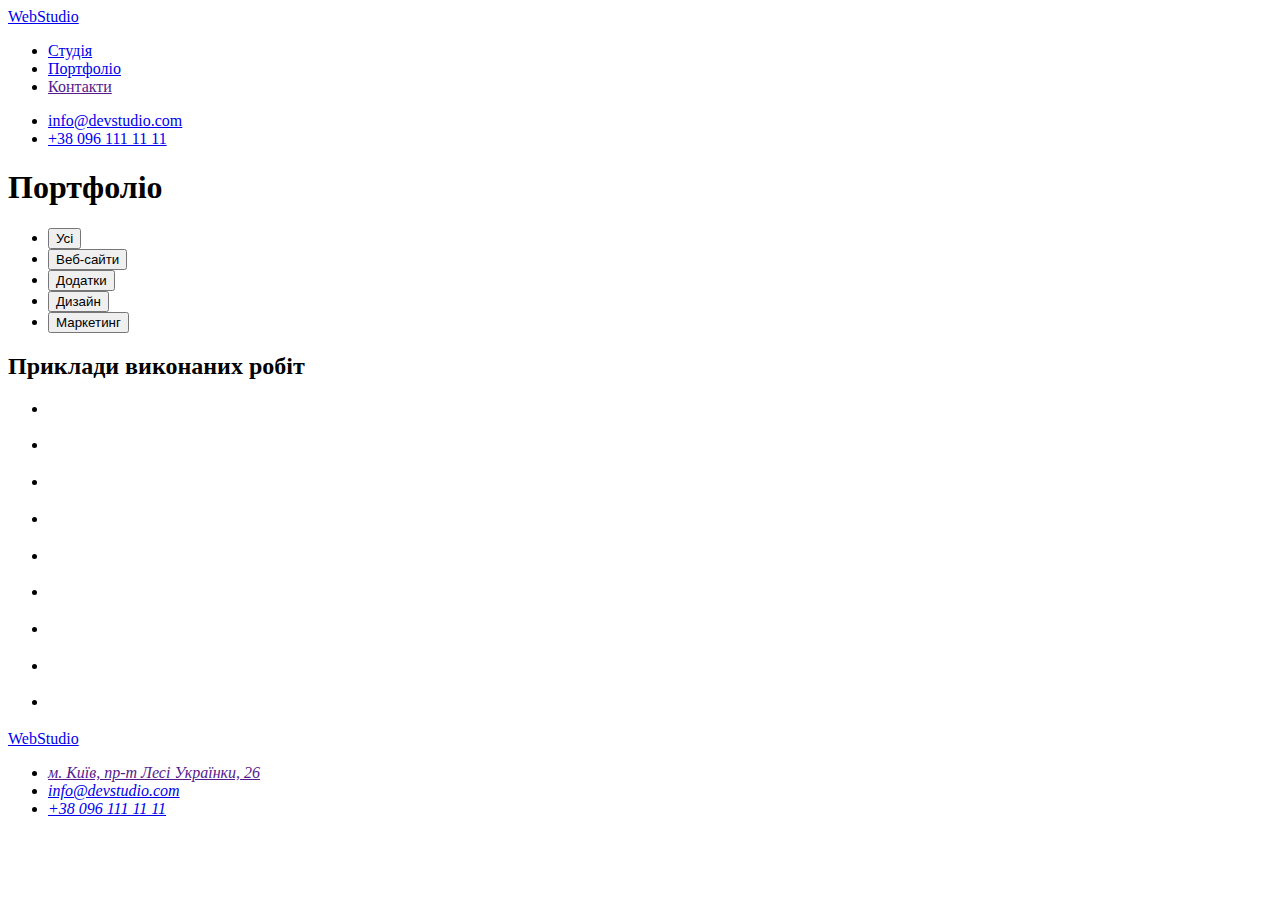
==== potfolio.html @ 74caef87 "Create Portfolio" ====
<!DOCTYPE html>
<html lang="en">
  <head>
    <meta charset="UTF-8" />
    <meta http-equiv="X-UA-Compatible" content="IE=edge" />
    <meta name="viewport" content="width=device-width, initial-scale=1.0" />
    <title>Портфоліо</title>
  </head>
  <body>
    <!--Шапка-->
    <header>
      <nav>
        <a href="/" lang="en">WebStudio </a>
        <ul>
          <li><a href="./index.html">Студія</a></li>
          <li><a href="./potfolio.html">Портфоліо</a></li>
          <li><a href="">Контакти</a></li>
        </ul>
      </nav>
      <ul>
        <li>
          <a href="mailto:info@devstudio.com">info@devstudio.com</a>
        </li>
        <li><a href="tel:+380961111111">+38 096 111 11 11</a></li>
      </ul>
    </header>

    <main>
      <section>
        <!-- Заголовок буде прихований -->
        <h1>Портфоліо</h1>
        <!-- Фільтр -->
        <ul>
          <li><button type="button">Усі</button></li>
          <li><button type="button">Веб-сайти</button></li>
          <li><button type="button">Додатки</button></li>
          <li><button type="button">Дизайн</button></li>
          <li><button type="button">Маркетинг</button></li>
        </ul>
        <!-- Заголовок буде прихований -->
        <h2>Приклади виконаних робіт</h2>

        <ul>
          <li>
            <img src="" alt="" />
            <h3></h3>
            <p></p>
          </li>

          <li>
            <img src="" alt="" />
            <h3></h3>
            <p></p>
          </li>
          <li>
            <img src="" alt="" />
            <h3></h3>
            <p></p>
          </li>
          <li>
            <img src="" alt="" />
            <h3></h3>
            <p></p>
          </li>
          <li>
            <img src="" alt="" />
            <h3></h3>
            <p></p>
          </li>
          <li>
            <img src="" alt="" />
            <h3></h3>
            <p></p>
          </li>
          <li>
            <img src="" alt="" />
            <h3></h3>
            <p></p>
          </li>
          <li>
            <img src="" alt="" />
            <h3></h3>
            <p></p>
          </li>
          <li>
            <img src="" alt="" />
            <h3></h3>
            <p></p>
          </li>
        </ul>
      </section>
    </main>

    <!--Підвал-->
    <footer>
      <a href="/" lang="en">WebStudio </a>
      <address>
        <ul>
          <li><a href="">м. Київ, пр-т Лесі Українки, 26</a></li>
          <li><a href="mailto:info@devstudio.com">info@devstudio.com</a></li>
          <li><a href="tel:+380961111111">+38 096 111 11 11</a></li>
        </ul>
      </address>
    </footer>
  </body>
</html>
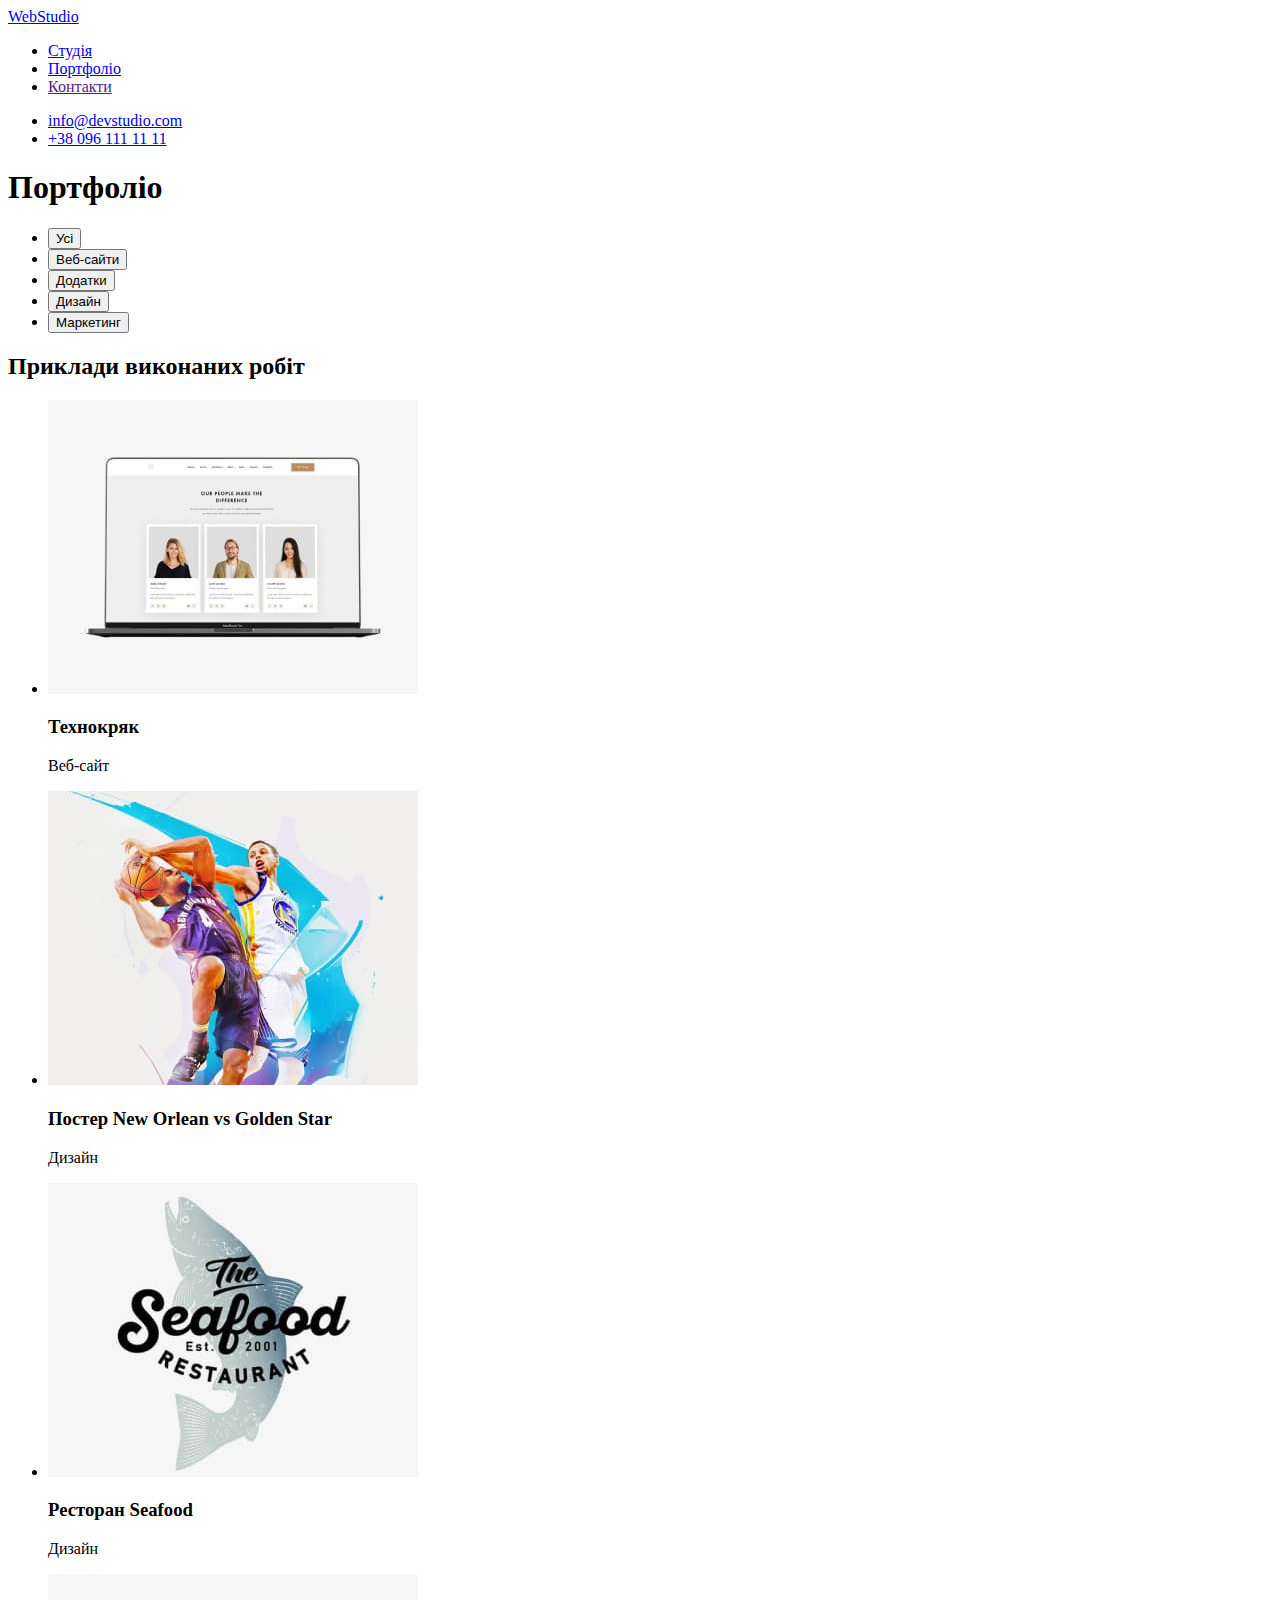
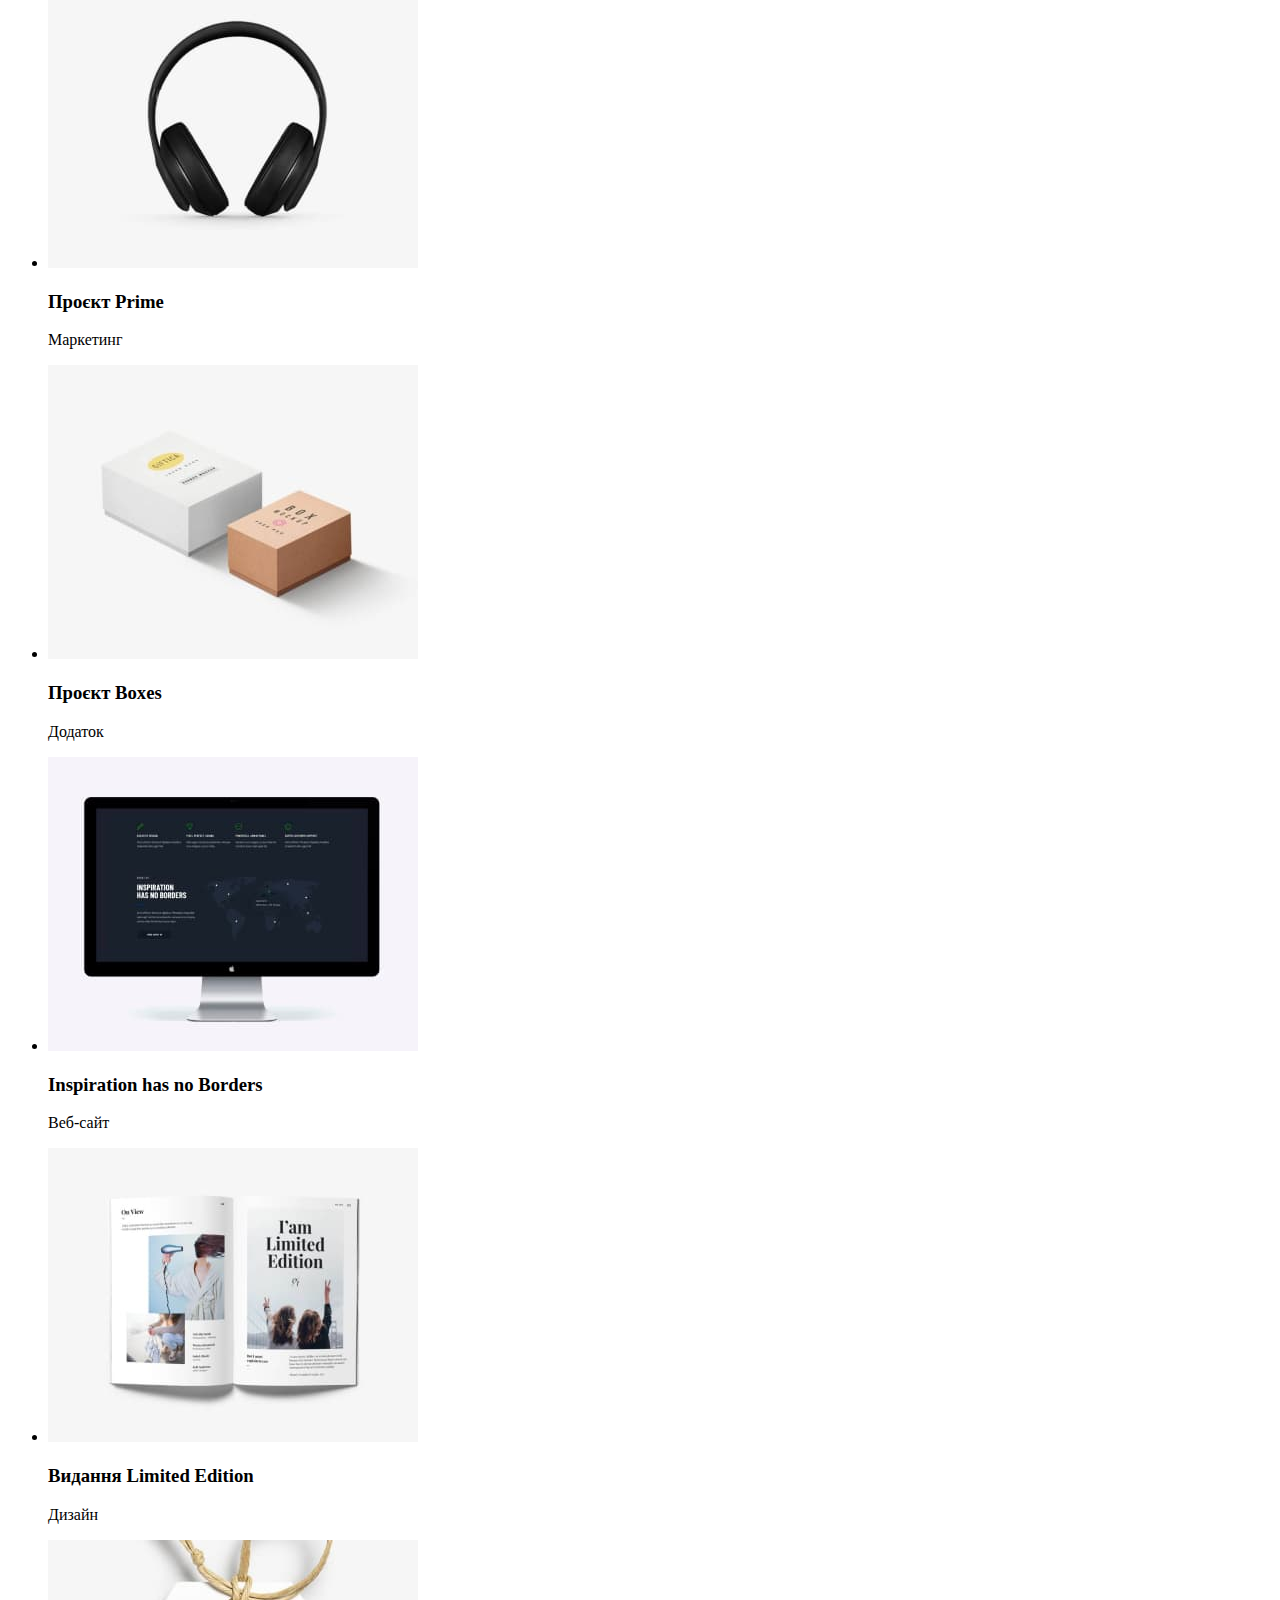
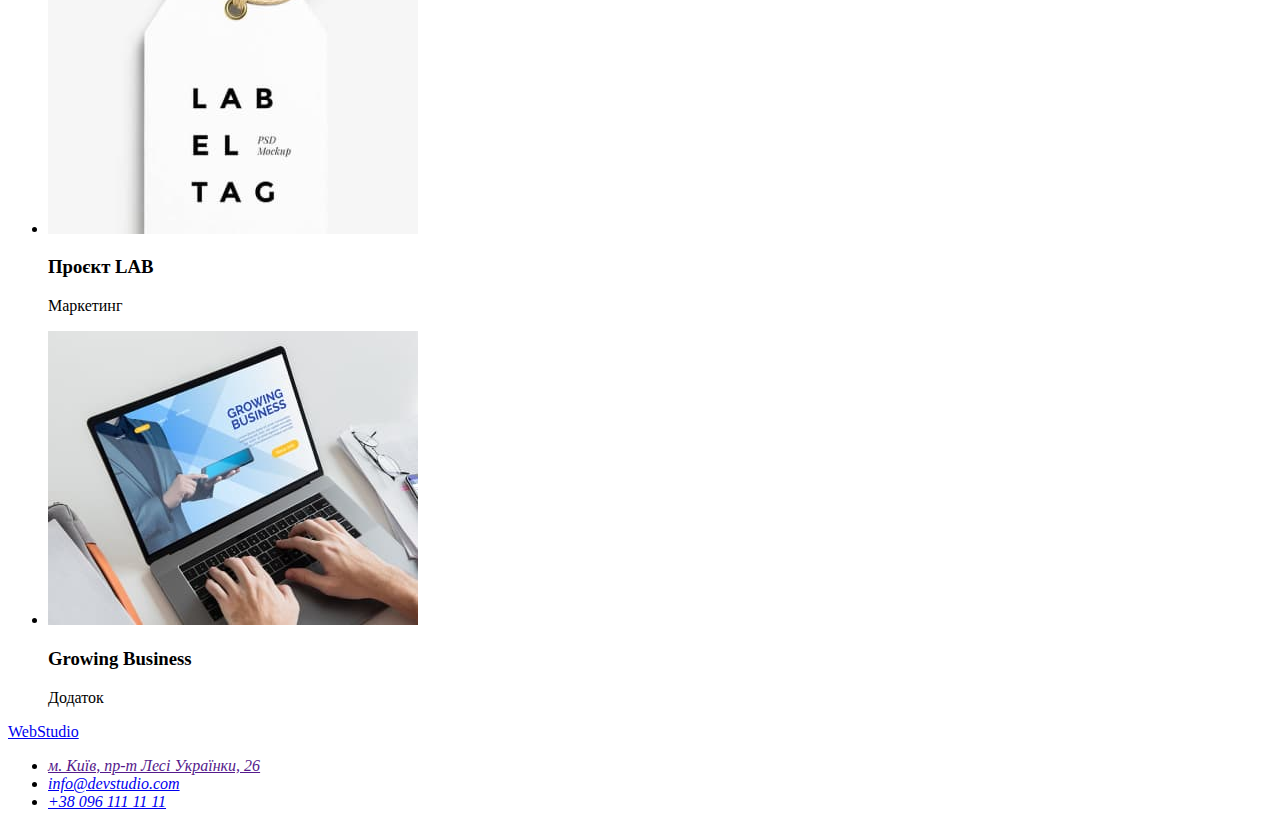
==== commit 99f350b3: "Portfolio with images" ====
--- a/potfolio.html
+++ b/potfolio.html
@@ -42,50 +42,50 @@
 
         <ul>
           <li>
-            <img src="" alt="" />
-            <h3></h3>
-            <p></p>
+            <img src="./images/technocrack.jpg" alt="Технокряк" />
+            <h3>Технокряк</h3>
+            <p>Веб-сайт</p>
           </li>
 
           <li>
-            <img src="" alt="" />
-            <h3></h3>
-            <p></p>
+            <img src="./images/new-orlean-golden-star.jpg" alt="Постер New Orlean vs Golden Star" />
+            <h3>Постер New Orlean vs Golden Star</h3>
+            <p>Дизайн</p>
           </li>
           <li>
-            <img src="" alt="" />
-            <h3></h3>
-            <p></p>
+            <img src="./images/seafood.jpg" alt="Ресторан Seafood" />
+            <h3>Ресторан Seafood</h3>
+            <p>Дизайн</p>
           </li>
           <li>
-            <img src="" alt="" />
-            <h3></h3>
-            <p></p>
+            <img src="./images/prime.jpg" alt="Проєкт Prime" />
+            <h3>Проєкт Prime</h3>
+            <p>Маркетинг</p>
           </li>
           <li>
-            <img src="" alt="" />
-            <h3></h3>
-            <p></p>
+            <img src="./images/boxes.jpg" alt="Проєкт Boxes" />
+            <h3>Проєкт Boxes</h3>
+            <p>Додаток</p>
           </li>
           <li>
-            <img src="" alt="" />
-            <h3></h3>
-            <p></p>
+            <img src="./images/inspiration-has-no-border.jpg" alt="Inspiration has no Borders" />
+            <h3>Inspiration has no Borders</h3>
+            <p>Веб-сайт</p>
           </li>
           <li>
-            <img src="" alt="" />
-            <h3></h3>
-            <p></p>
+            <img src="./images/limited-edition.jpg" alt="Видання Limited Edition" />
+            <h3>Видання Limited Edition</h3>
+            <p>Дизайн</p>
           </li>
           <li>
-            <img src="" alt="" />
-            <h3></h3>
-            <p></p>
+            <img src="./images/lab.jpg" alt="Проєкт LAB" />
+            <h3>Проєкт LAB</h3>
+            <p>Маркетинг</p>
           </li>
           <li>
-            <img src="" alt="" />
-            <h3></h3>
-            <p></p>
+            <img src="./images/growing-buisness.jpg" alt="Growing Business" />
+            <h3>Growing Business</h3>
+            <p>Додаток</p>
           </li>
         </ul>
       </section>
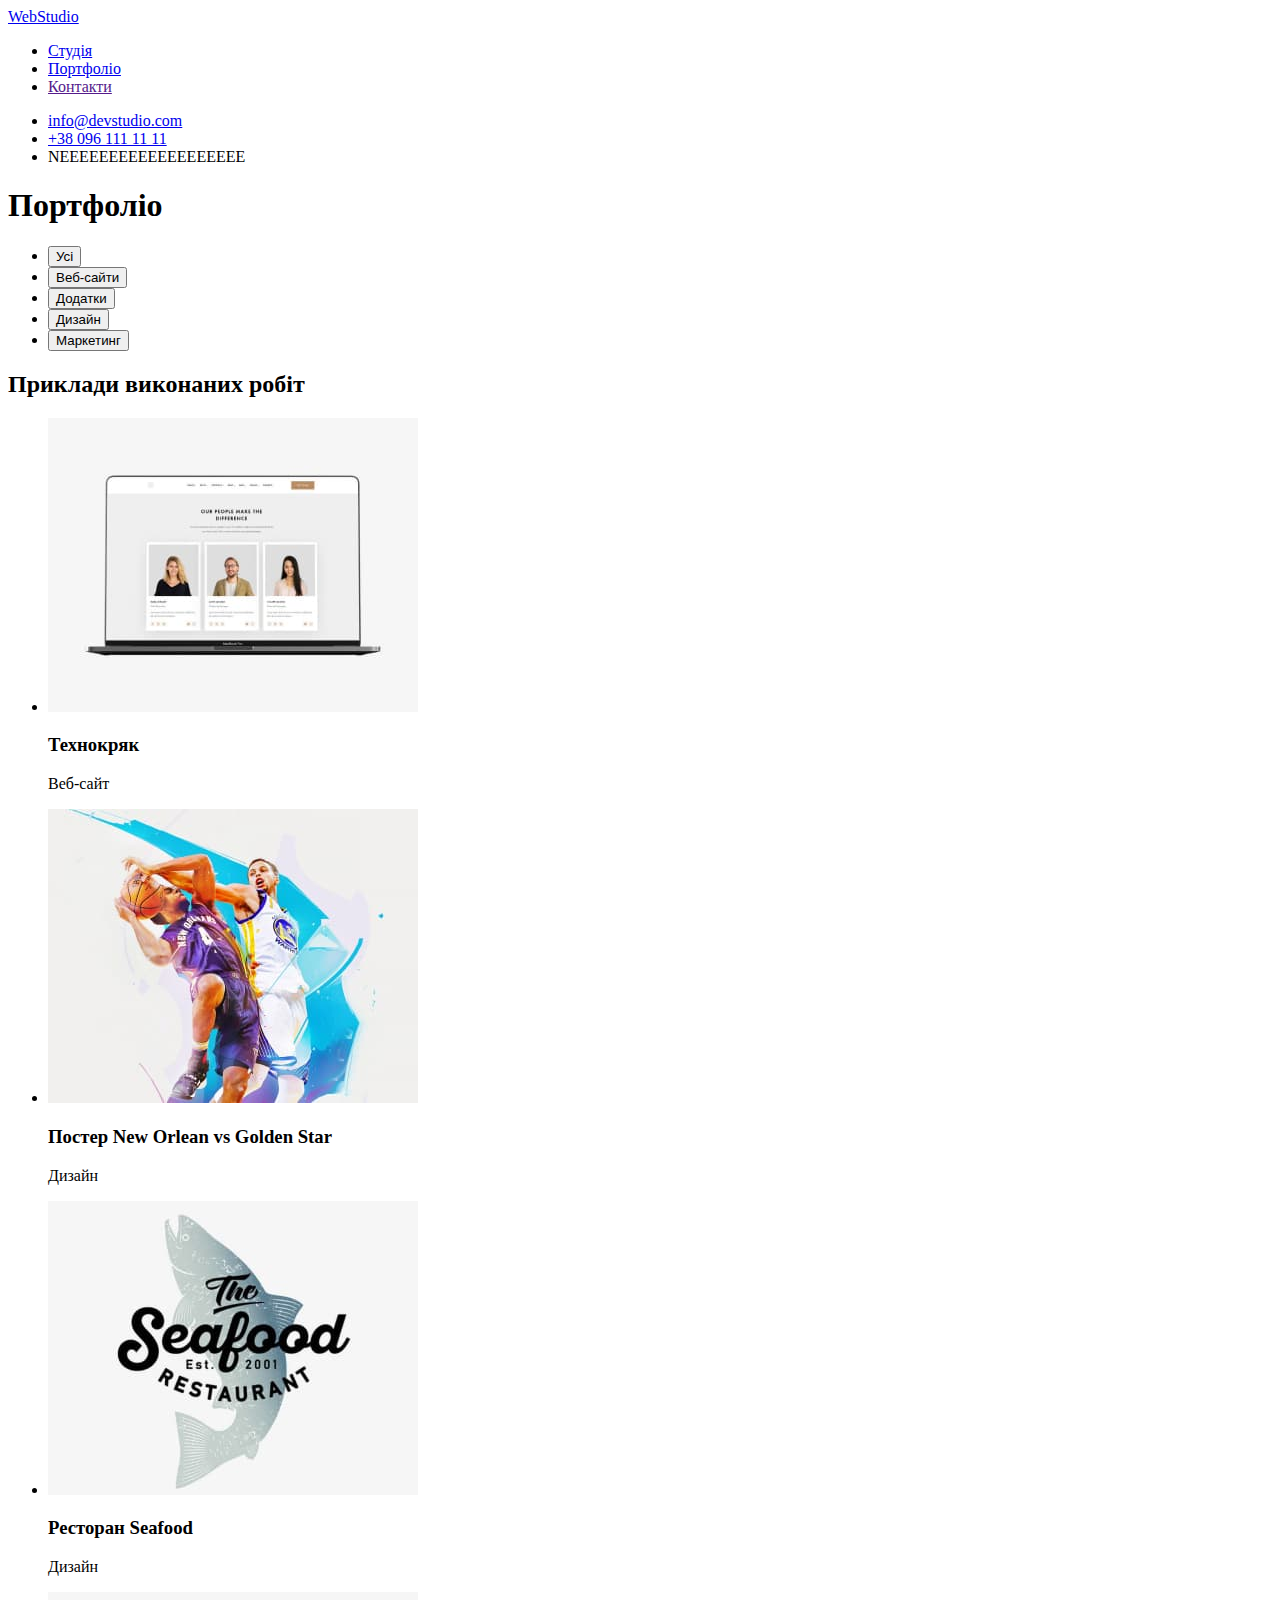
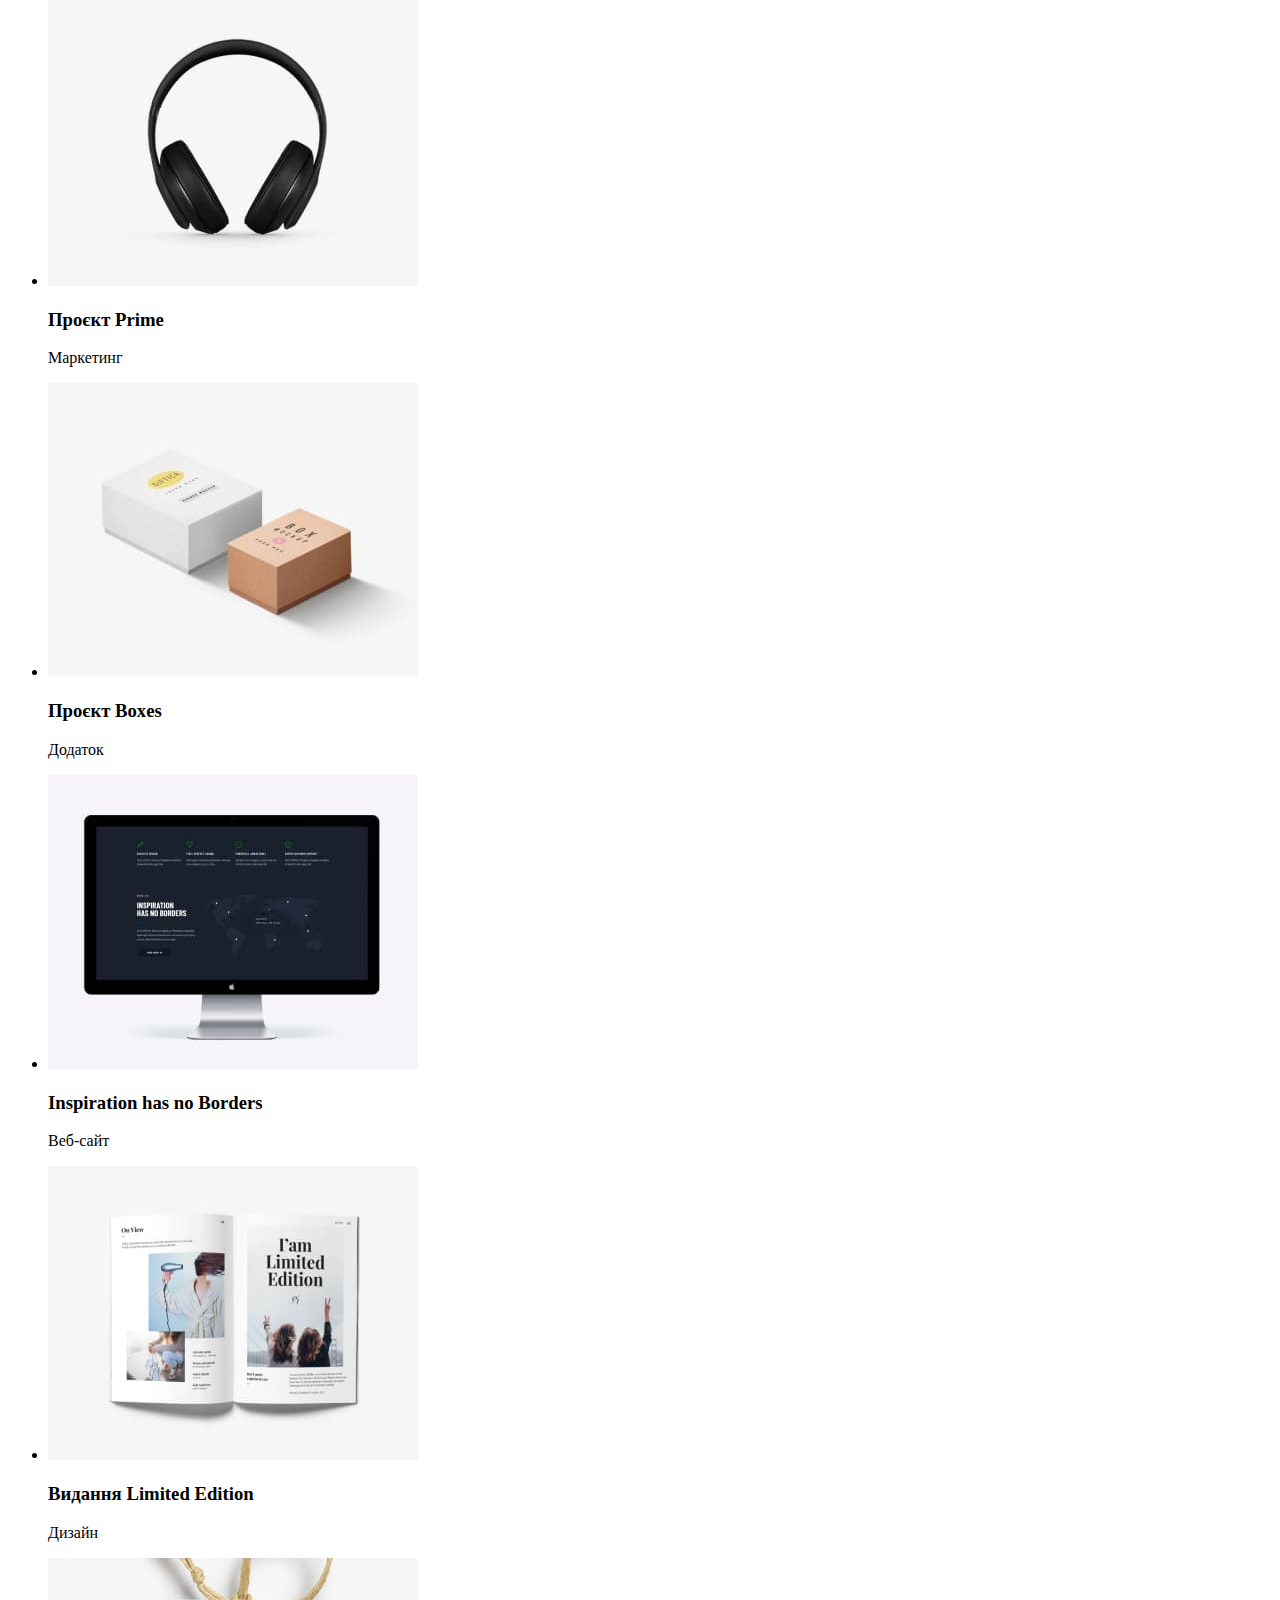
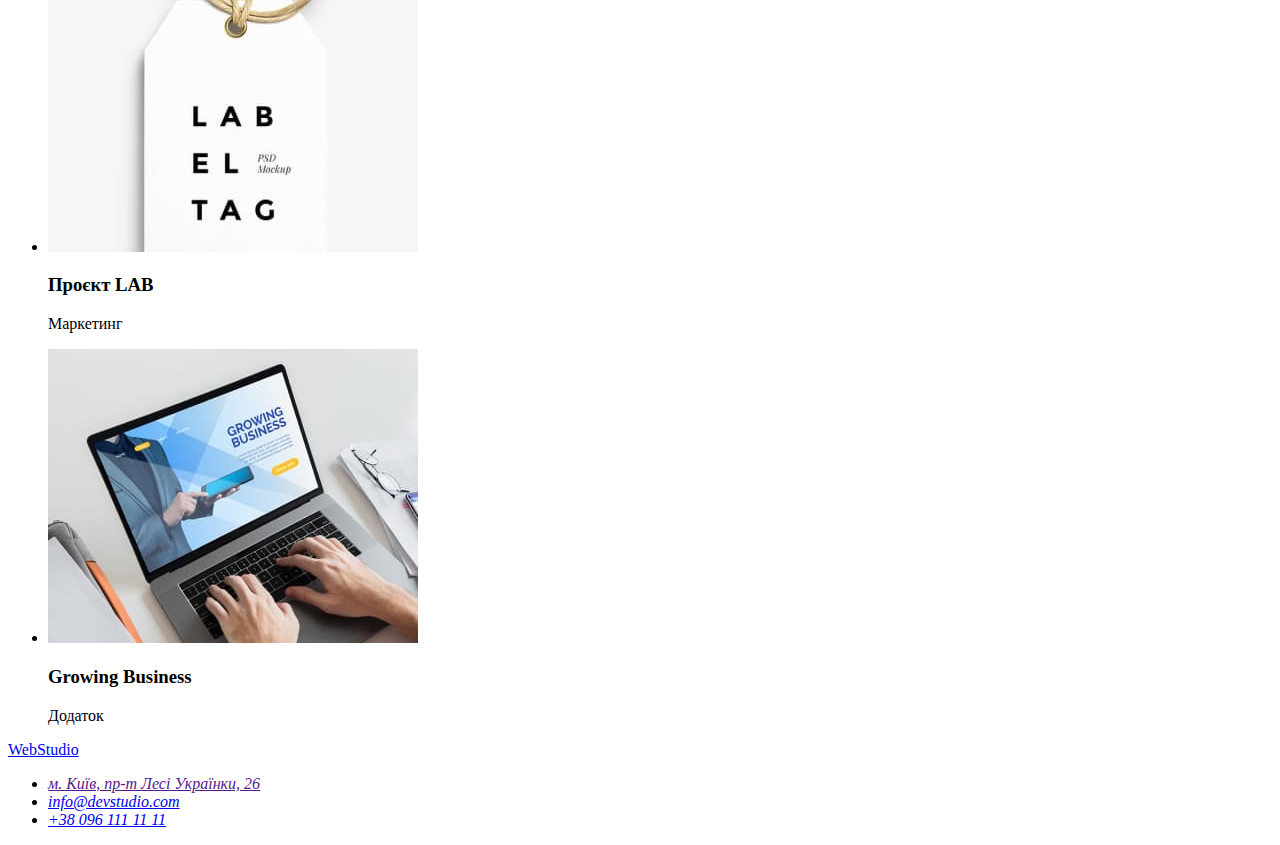
==== commit 6078600d: "test" ====
--- a/potfolio.html
+++ b/potfolio.html
@@ -22,6 +22,7 @@
           <a href="mailto:info@devstudio.com">info@devstudio.com</a>
         </li>
         <li><a href="tel:+380961111111">+38 096 111 11 11</a></li>
+        <li>NEEEEEEEEEEEEEEEEEEE</li>
       </ul>
     </header>
 
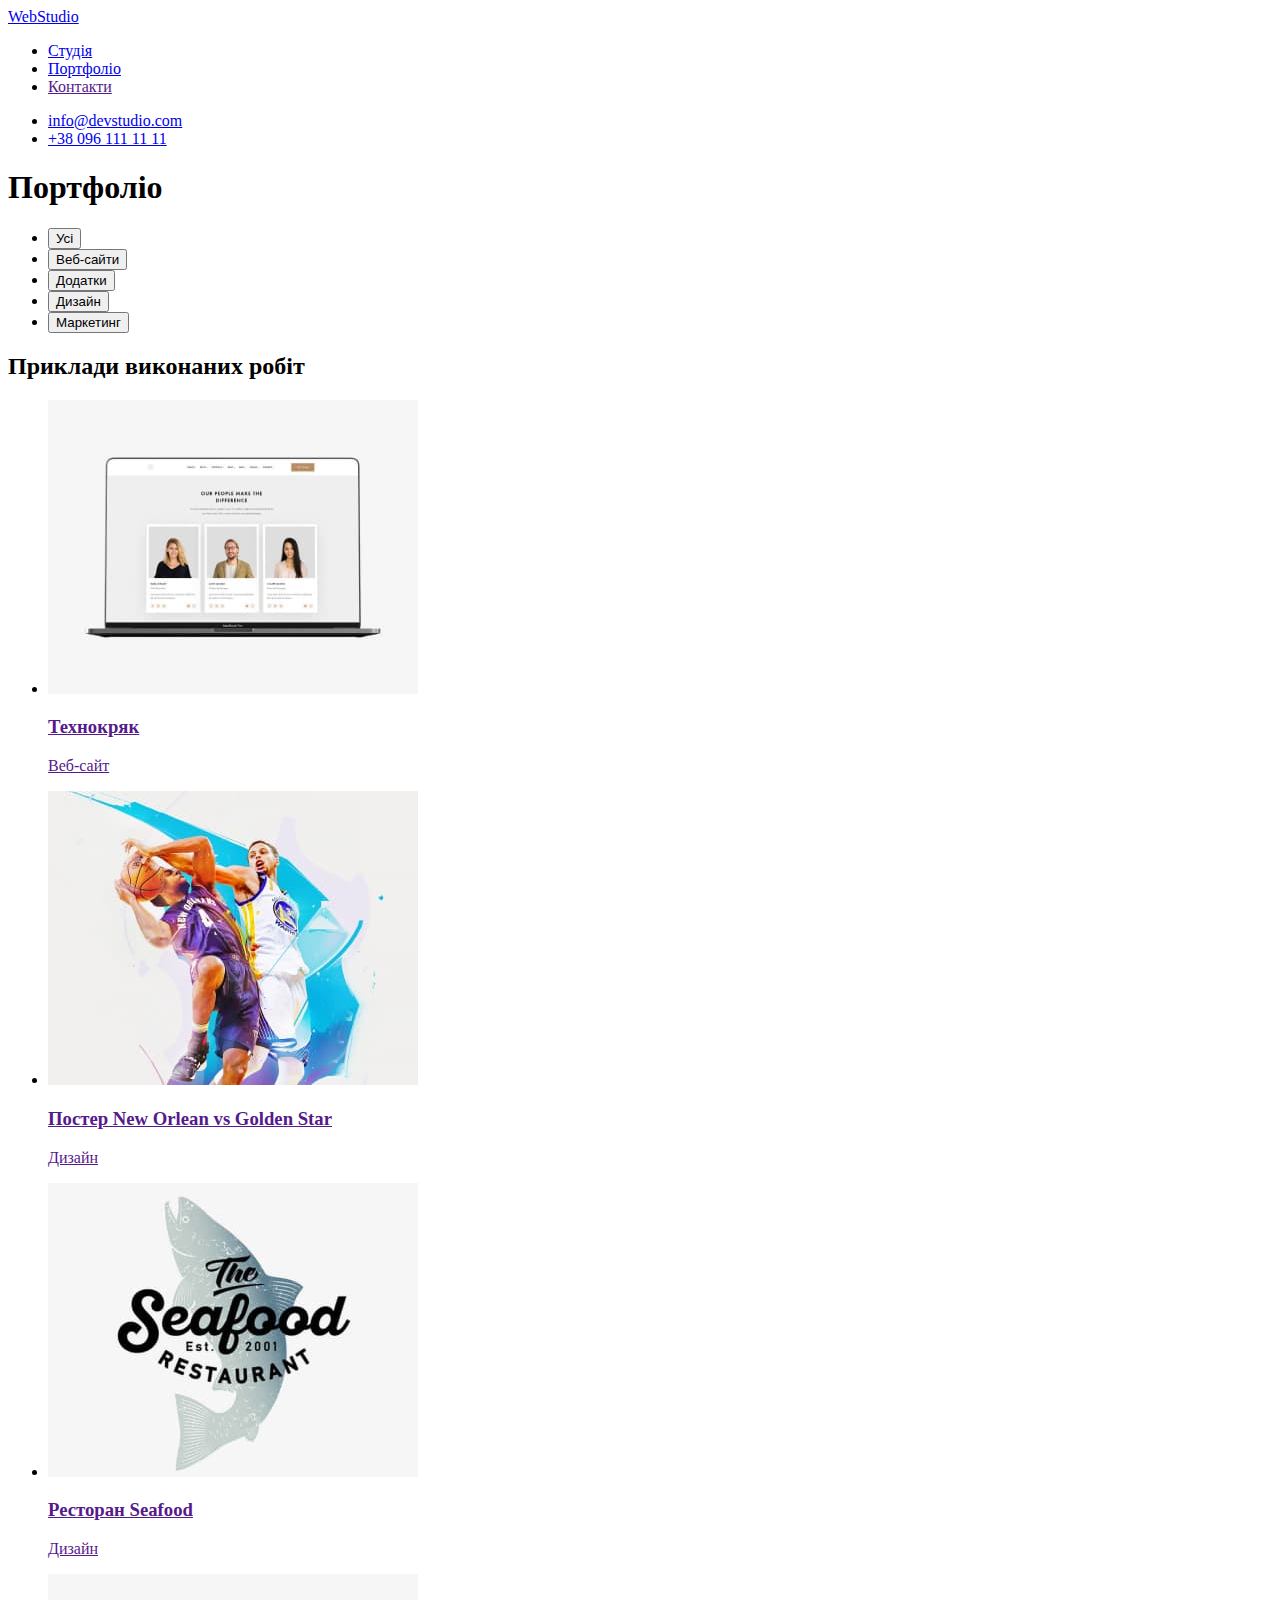
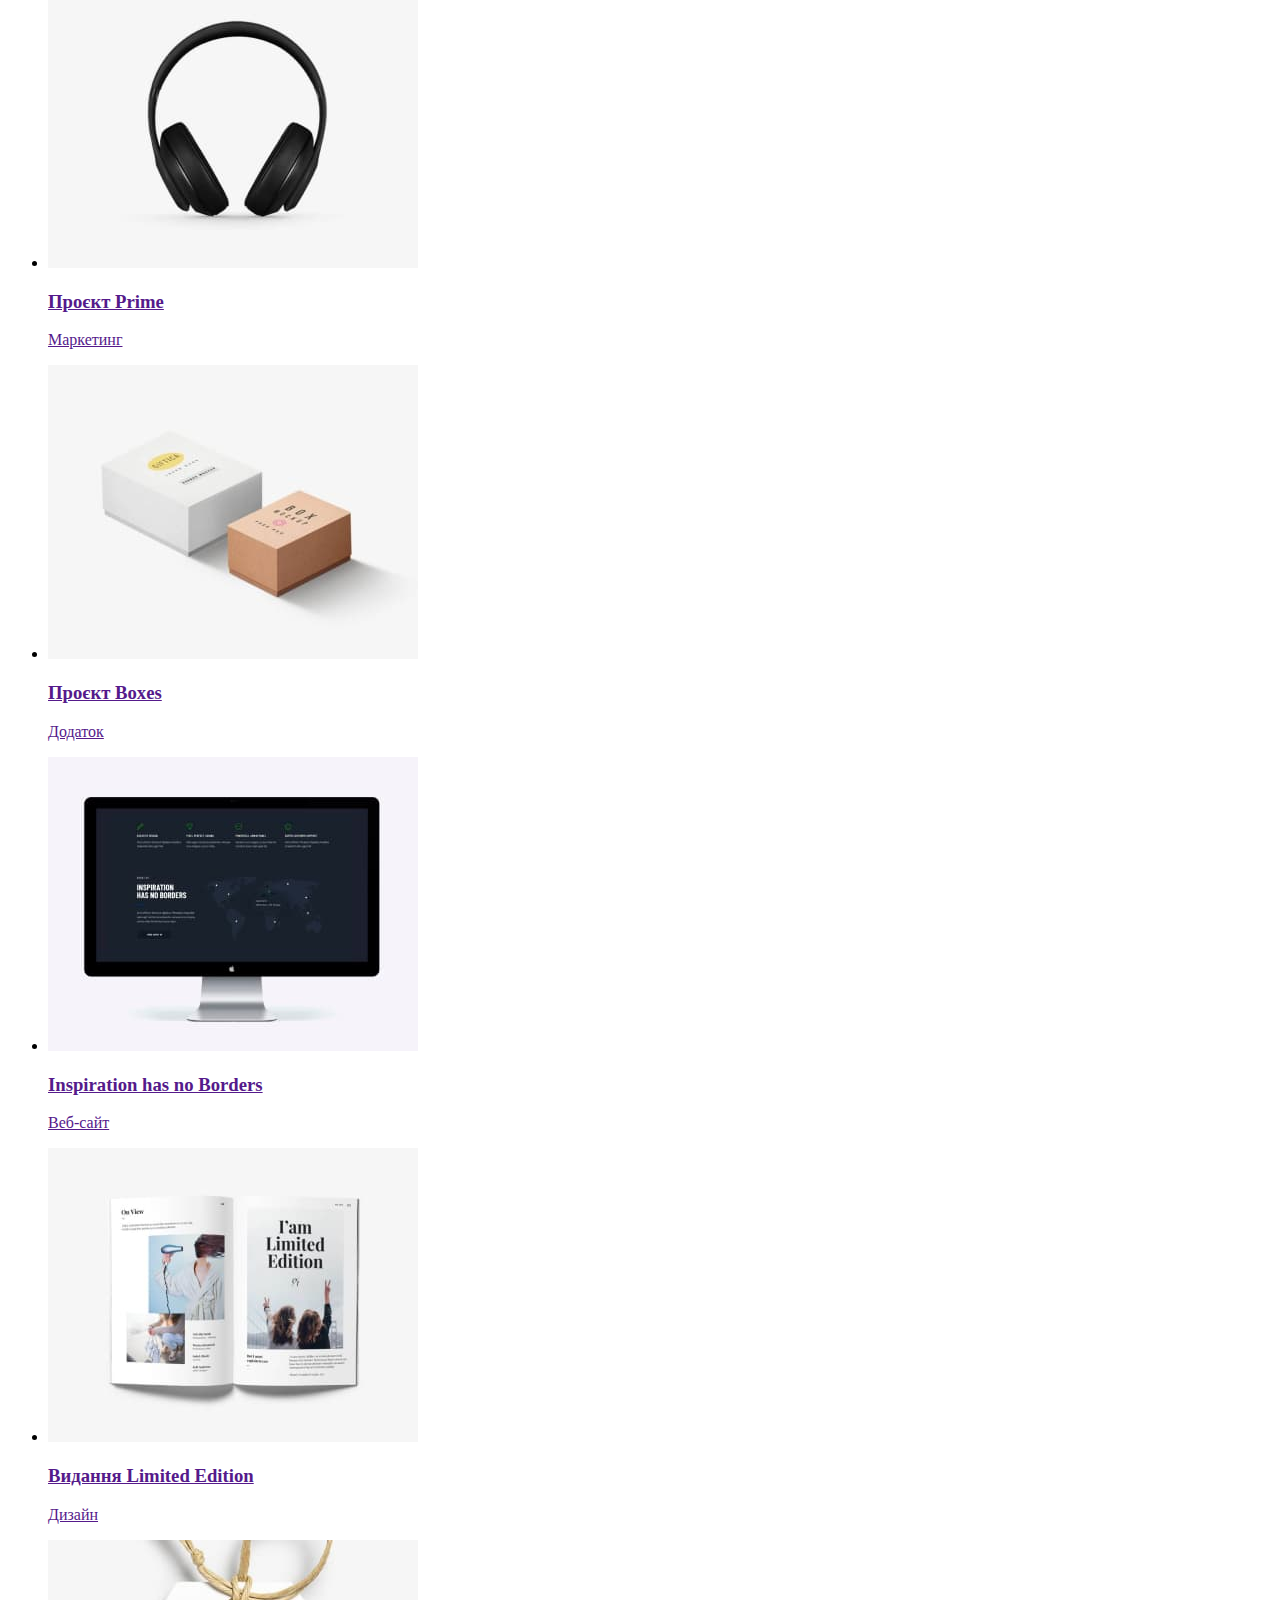
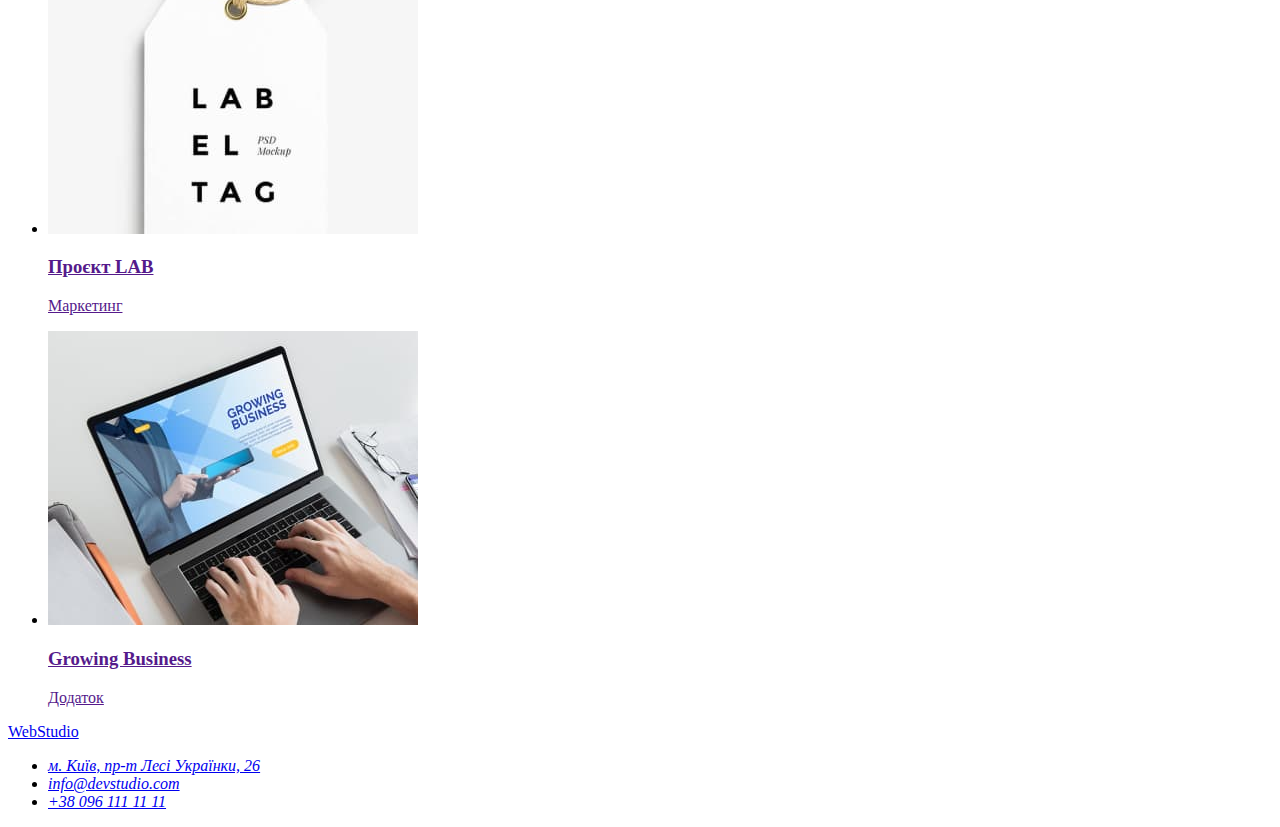
==== commit c47eae73: "End of html" ====
--- a/potfolio.html
+++ b/potfolio.html
@@ -4,6 +4,7 @@
     <meta charset="UTF-8" />
     <meta http-equiv="X-UA-Compatible" content="IE=edge" />
     <meta name="viewport" content="width=device-width, initial-scale=1.0" />
+    <link rel="stylesheet" href="./css/styles.css" />
     <title>Портфоліо</title>
   </head>
   <body>
@@ -22,7 +23,6 @@
           <a href="mailto:info@devstudio.com">info@devstudio.com</a>
         </li>
         <li><a href="tel:+380961111111">+38 096 111 11 11</a></li>
-        <li>NEEEEEEEEEEEEEEEEEEE</li>
       </ul>
     </header>
 
@@ -43,50 +43,72 @@
 
         <ul>
           <li>
-            <img src="./images/technocrack.jpg" alt="Технокряк" />
-            <h3>Технокряк</h3>
-            <p>Веб-сайт</p>
+            <!-- Перехід на зовнішню сторінку, тому посилання за target -->
+            <a href="" target="_blank" rel="noopener noreferrer">
+              <img src="./images/technocrack.jpg" alt="Технокряк" />
+              <h3>Технокряк</h3>
+              <p>Веб-сайт</p></a
+            >
           </li>
 
           <li>
-            <img src="./images/new-orlean-golden-star.jpg" alt="Постер New Orlean vs Golden Star" />
-            <h3>Постер New Orlean vs Golden Star</h3>
-            <p>Дизайн</p>
+            <a href="" target="_blank" rel="noopener noreferrer">
+              <img
+                src="./images/new-orlean-golden-star.jpg"
+                alt="Постер New Orlean vs Golden Star"
+              />
+              <h3>Постер New Orlean vs Golden Star</h3>
+              <p>Дизайн</p>
+            </a>
           </li>
           <li>
-            <img src="./images/seafood.jpg" alt="Ресторан Seafood" />
-            <h3>Ресторан Seafood</h3>
-            <p>Дизайн</p>
+            <a href="" target="_blank" rel="noopener noreferrer">
+              <img src="./images/seafood.jpg" alt="Ресторан Seafood" />
+              <h3>Ресторан Seafood</h3>
+              <p>Дизайн</p>
+            </a>
           </li>
           <li>
-            <img src="./images/prime.jpg" alt="Проєкт Prime" />
-            <h3>Проєкт Prime</h3>
-            <p>Маркетинг</p>
+            <a href="" target="_blank" rel="noopener noreferrer">
+              <img src="./images/prime.jpg" alt="Проєкт Prime" />
+              <h3>Проєкт Prime</h3>
+              <p>Маркетинг</p>
+            </a>
           </li>
           <li>
-            <img src="./images/boxes.jpg" alt="Проєкт Boxes" />
-            <h3>Проєкт Boxes</h3>
-            <p>Додаток</p>
+            <a href="" target="_blank" rel="noopener noreferrer">
+              <img src="./images/boxes.jpg" alt="Проєкт Boxes" />
+              <h3>Проєкт Boxes</h3>
+              <p>Додаток</p></a
+            >
           </li>
           <li>
-            <img src="./images/inspiration-has-no-border.jpg" alt="Inspiration has no Borders" />
-            <h3>Inspiration has no Borders</h3>
-            <p>Веб-сайт</p>
+            <a href="" target="_blank" rel="noopener noreferrer">
+              <img src="./images/inspiration-has-no-border.jpg" alt="Inspiration has no Borders" />
+              <h3>Inspiration has no Borders</h3>
+              <p>Веб-сайт</p></a
+            >
           </li>
           <li>
-            <img src="./images/limited-edition.jpg" alt="Видання Limited Edition" />
-            <h3>Видання Limited Edition</h3>
-            <p>Дизайн</p>
+            <a href="" target="_blank" rel="noopener noreferrer">
+              <img src="./images/limited-edition.jpg" alt="Видання Limited Edition" />
+              <h3>Видання Limited Edition</h3>
+              <p>Дизайн</p></a
+            >
           </li>
           <li>
-            <img src="./images/lab.jpg" alt="Проєкт LAB" />
-            <h3>Проєкт LAB</h3>
-            <p>Маркетинг</p>
+            <a href="" target="_blank" rel="noopener noreferrer">
+              <img src="./images/lab.jpg" alt="Проєкт LAB" />
+              <h3>Проєкт LAB</h3>
+              <p>Маркетинг</p>
+            </a>
           </li>
           <li>
-            <img src="./images/growing-buisness.jpg" alt="Growing Business" />
-            <h3>Growing Business</h3>
-            <p>Додаток</p>
+            <a href="" target="_blank" rel="noopener noreferrer">
+              <img src="./images/growing-buisness.jpg" alt="Growing Business" />
+              <h3>Growing Business</h3>
+              <p>Додаток</p></a
+            >
           </li>
         </ul>
       </section>
@@ -97,7 +119,9 @@
       <a href="/" lang="en">WebStudio </a>
       <address>
         <ul>
-          <li><a href="">м. Київ, пр-т Лесі Українки, 26</a></li>
+          <li>
+            <a href="https://goo.gl/maps/uNxrcM7Ruqw2PwGc9">м. Київ, пр-т Лесі Українки, 26</a>
+          </li>
           <li><a href="mailto:info@devstudio.com">info@devstudio.com</a></li>
           <li><a href="tel:+380961111111">+38 096 111 11 11</a></li>
         </ul>
--- a/css/styles.css
+++ b/css/styles.css
@@ -0,0 +1,3 @@
+body {
+  font-family: Roboto;
+}
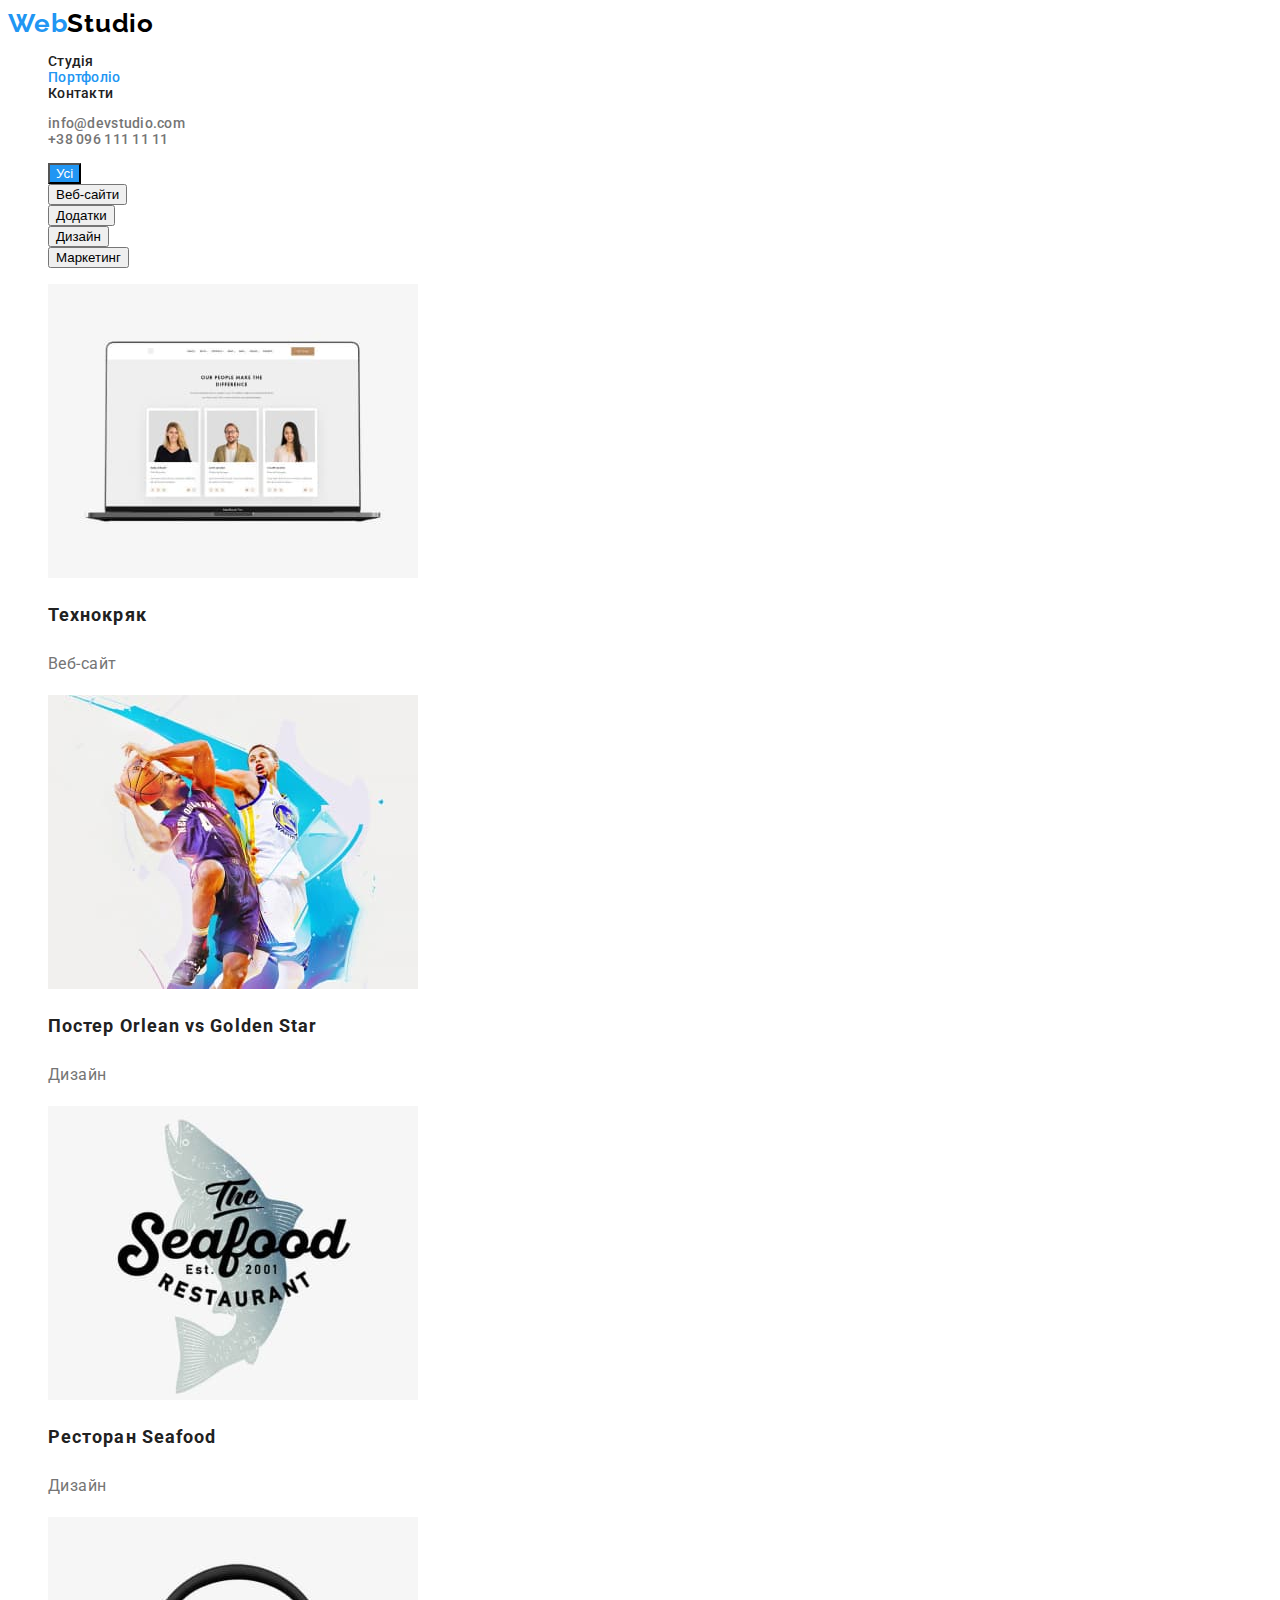
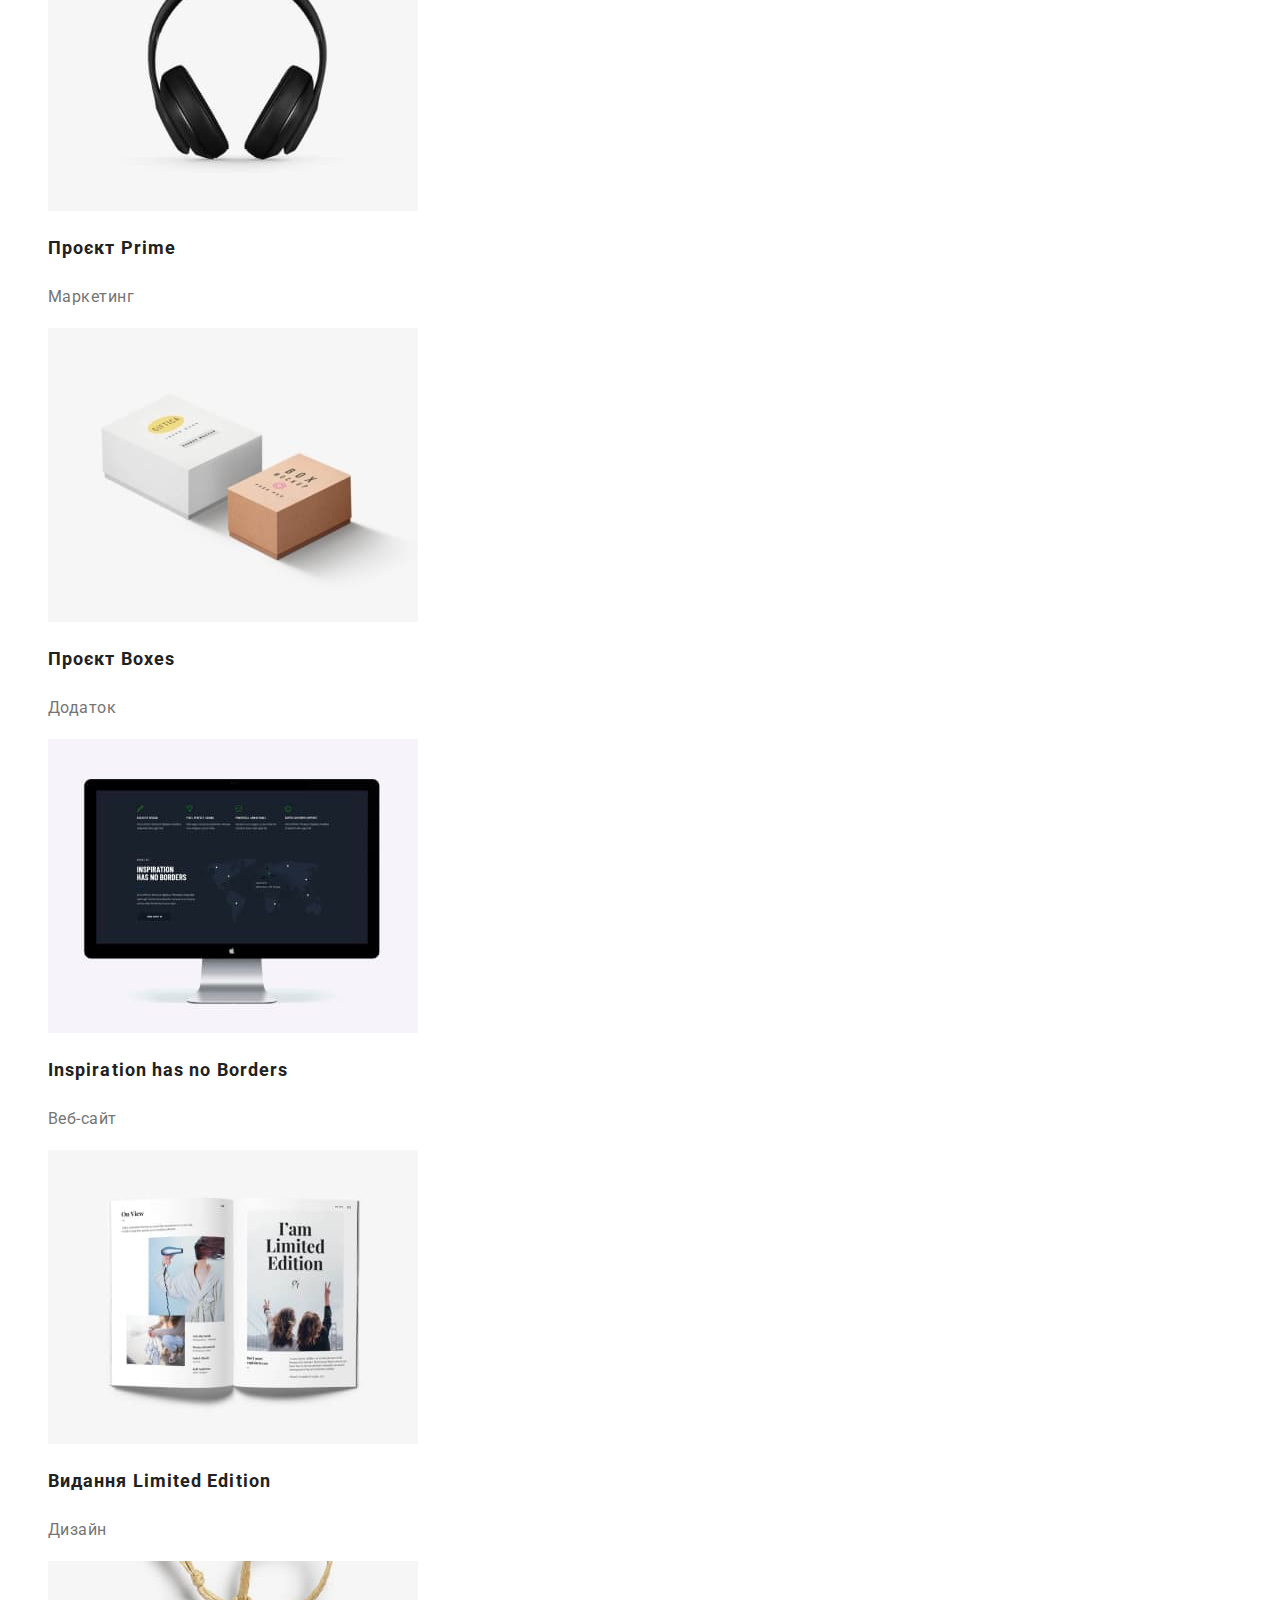
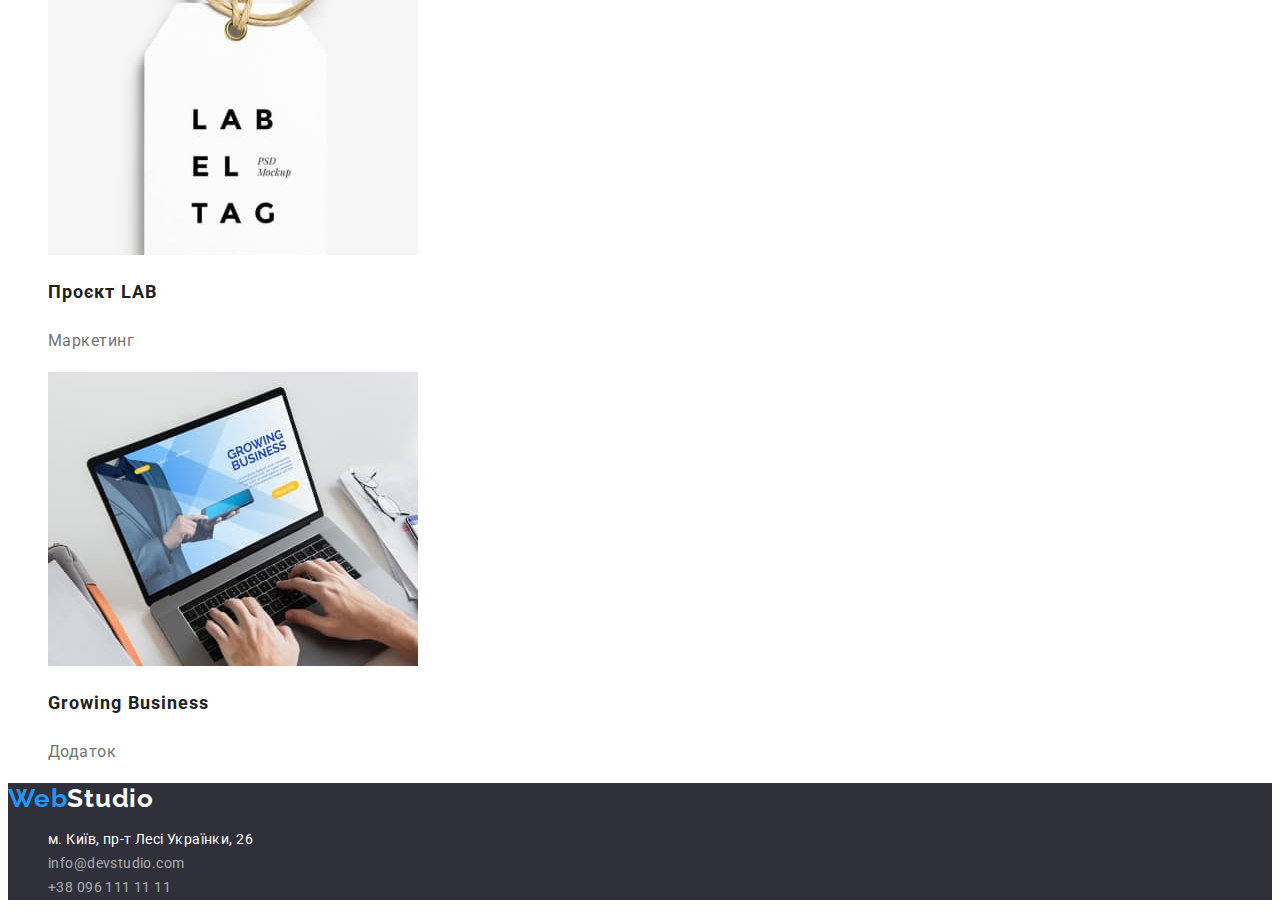
==== commit 4b07121a: "homework draft" ====
--- a/potfolio.html
+++ b/potfolio.html
@@ -1,112 +1,119 @@
 <!DOCTYPE html>
-<html lang="en">
+<html lang="uk">
   <head>
     <meta charset="UTF-8" />
     <meta http-equiv="X-UA-Compatible" content="IE=edge" />
     <meta name="viewport" content="width=device-width, initial-scale=1.0" />
+    <title>Портфоліо</title>
+    <link
+      href="https://fonts.googleapis.com/css2?family=Raleway:wght@700&family=Roboto:wght@400;500;700;900&display=swap"
+      rel="stylesheet"
+    />
     <link rel="stylesheet" href="./css/styles.css" />
-    <title>Портфоліо</title>
   </head>
   <body>
     <!--Шапка-->
-    <header>
+    <header class="header">
       <nav>
-        <a href="/" lang="en">WebStudio </a>
-        <ul>
-          <li><a href="./index.html">Студія</a></li>
-          <li><a href="./potfolio.html">Портфоліо</a></li>
-          <li><a href="">Контакти</a></li>
+        <a href="./index.html" lang="en" class="link logo"
+          >Web<span class="logo-header">Studio</span></a
+        >
+        <ul class="site-nav list">
+          <li><a href="./index.html" class="link">Студія</a></li>
+          <li><a href="./potfolio.html" class="link current">Портфоліо</a></li>
+          <li><a href="#" class="link">Контакти</a></li>
         </ul>
       </nav>
-      <ul>
+      <ul class="list">
         <li>
-          <a href="mailto:info@devstudio.com">info@devstudio.com</a>
+          <a href="mailto:info@devstudio.com" class="link">info@devstudio.com</a>
         </li>
-        <li><a href="tel:+380961111111">+38 096 111 11 11</a></li>
+        <li><a href="tel:+380961111111" class="link">+38 096 111 11 11</a></li>
       </ul>
     </header>
 
     <main>
-      <section>
-        <!-- Заголовок буде прихований -->
-        <h1>Портфоліо</h1>
+      <section class="section portfolio">
+        <!-- Заголовок прихований -->
+        <h1 class="title">Портфоліо</h1>
+
         <!-- Фільтр -->
-        <ul>
-          <li><button type="button">Усі</button></li>
-          <li><button type="button">Веб-сайти</button></li>
-          <li><button type="button">Додатки</button></li>
-          <li><button type="button">Дизайн</button></li>
-          <li><button type="button">Маркетинг</button></li>
+        <ul class="portfolio-filter list">
+          <li><button type="button" class="button current">Усі</button></li>
+          <li><button type="button" class="button">Веб-сайти</button></li>
+          <li><button type="button" class="button">Додатки</button></li>
+          <li><button type="button" class="button">Дизайн</button></li>
+          <li><button type="button" class="button">Маркетинг</button></li>
         </ul>
-        <!-- Заголовок буде прихований -->
-        <h2>Приклади виконаних робіт</h2>
 
-        <ul>
+        <!-- Список портфоліо -->
+
+        <ul class="list">
           <li>
             <!-- Перехід на зовнішню сторінку, тому посилання за target -->
-            <a href="" target="_blank" rel="noopener noreferrer">
+            <a href="" target="_blank" rel="noopener noreferrer" class="link">
               <img src="./images/technocrack.jpg" alt="Технокряк" />
-              <h3>Технокряк</h3>
+              <h2 class="sub-title">Технокряк</h2>
               <p>Веб-сайт</p></a
             >
           </li>
 
           <li>
-            <a href="" target="_blank" rel="noopener noreferrer">
+            <a href="" target="_blank" rel="noopener noreferrer" class="link">
               <img
                 src="./images/new-orlean-golden-star.jpg"
                 alt="Постер New Orlean vs Golden Star"
               />
-              <h3>Постер New Orlean vs Golden Star</h3>
+              <h2 class="sub-title">Постер <span lang="en">Orlean vs Golden Star</span></h2>
               <p>Дизайн</p>
             </a>
           </li>
           <li>
-            <a href="" target="_blank" rel="noopener noreferrer">
+            <a href="" target="_blank" rel="noopener noreferrer" class="link">
               <img src="./images/seafood.jpg" alt="Ресторан Seafood" />
-              <h3>Ресторан Seafood</h3>
+              <h2 class="sub-title">Ресторан <span lang="en">Seafood</span></h2>
               <p>Дизайн</p>
             </a>
           </li>
           <li>
-            <a href="" target="_blank" rel="noopener noreferrer">
+            <a href="" target="_blank" rel="noopener noreferrer" class="link">
               <img src="./images/prime.jpg" alt="Проєкт Prime" />
-              <h3>Проєкт Prime</h3>
+              <h2 class="sub-title">Проєкт <span lang="en">Prime</span></h2>
               <p>Маркетинг</p>
             </a>
           </li>
           <li>
-            <a href="" target="_blank" rel="noopener noreferrer">
+            <a href="" target="_blank" rel="noopener noreferrer" class="link">
               <img src="./images/boxes.jpg" alt="Проєкт Boxes" />
-              <h3>Проєкт Boxes</h3>
+              <h2 class="sub-title">Проєкт <span lang="en">Boxes</span></h2>
               <p>Додаток</p></a
             >
           </li>
           <li>
-            <a href="" target="_blank" rel="noopener noreferrer">
+            <a href="" target="_blank" rel="noopener noreferrer" class="link">
               <img src="./images/inspiration-has-no-border.jpg" alt="Inspiration has no Borders" />
-              <h3>Inspiration has no Borders</h3>
+              <h2 lang="en" class="sub-title">Inspiration has no Borders</h2>
               <p>Веб-сайт</p></a
             >
           </li>
           <li>
-            <a href="" target="_blank" rel="noopener noreferrer">
+            <a href="" target="_blank" rel="noopener noreferrer" class="link">
               <img src="./images/limited-edition.jpg" alt="Видання Limited Edition" />
-              <h3>Видання Limited Edition</h3>
+              <h2 class="sub-title">Видання <span lang="en">Limited Edition</span></h2>
               <p>Дизайн</p></a
             >
           </li>
           <li>
-            <a href="" target="_blank" rel="noopener noreferrer">
+            <a href="" target="_blank" rel="noopener noreferrer" class="link">
               <img src="./images/lab.jpg" alt="Проєкт LAB" />
-              <h3>Проєкт LAB</h3>
+              <h2 class="sub-title">Проєкт <span lang="en">LAB</span></h2>
               <p>Маркетинг</p>
             </a>
           </li>
           <li>
-            <a href="" target="_blank" rel="noopener noreferrer">
+            <a href="" target="_blank" rel="noopener noreferrer" class="link">
               <img src="./images/growing-buisness.jpg" alt="Growing Business" />
-              <h3>Growing Business</h3>
+              <h2 lang="en" class="sub-title">Growing Business</h2>
               <p>Додаток</p></a
             >
           </li>
@@ -115,15 +122,23 @@
     </main>
 
     <!--Підвал-->
-    <footer>
-      <a href="/" lang="en">WebStudio </a>
+    <footer class="footer">
+      <a href="./index.html" lang="en" class="logo link"
+        >Web<span class="logo-footer">Studio</span></a
+      >
       <address>
-        <ul>
+        <ul class="list">
           <li>
-            <a href="https://goo.gl/maps/uNxrcM7Ruqw2PwGc9">м. Київ, пр-т Лесі Українки, 26</a>
+            <a
+              href="https://goo.gl/maps/uNxrcM7Ruqw2PwGc9"
+              target="_blank"
+              rel="noopener noreferrer"
+              class="link"
+              >м. Київ, пр-т Лесі Українки, 26</a
+            >
           </li>
-          <li><a href="mailto:info@devstudio.com">info@devstudio.com</a></li>
-          <li><a href="tel:+380961111111">+38 096 111 11 11</a></li>
+          <li><a href="mailto:info@devstudio.com" class="link contacts">info@devstudio.com</a></li>
+          <li><a href="tel:+380961111111" class="link contacts">+38 096 111 11 11</a></li>
         </ul>
       </address>
     </footer>
--- a/css/styles.css
+++ b/css/styles.css
@@ -1,3 +1,198 @@
+/* Общие стили */
+
+:root {
+  --main-color: #757575;
+  --header-color: #212121;
+  --hover-color: #2196f3;
+
+  --adress-header-color: #757575;
+  --adress-footer-color: rgba(255, 255, 255, 0.6);
+
+  --logo-black-color: #000000;
+  --logo-blue-color: #2196f3;
+
+  --secondary-color: #ffffff;
+  --primary-bcg: #ffffff;
+  --secondary-bcg: #f5f4fa;
+  --footer-bcg: #2f303a;
+}
+
 body {
-  font-family: Roboto;
+  font-family: 'Roboto', sans-serif;
+  color: var(--main-color);
+  background-color: var(--primary-bcg);
 }
+.link {
+  text-decoration: none;
+  color: inherit;
+}
+
+.section .list,
+.header .list,
+.footer .list {
+  list-style-type: none;
+}
+.header .link:hover,
+.header .link:focus,
+.footer .link:hover,
+.footer .link:focus,
+.section .link:hover,
+.section .link:focus {
+  color: var(--hover-color);
+}
+
+/* 
+Для header та footer */
+.site-nav .link.current {
+  color: var(--hover-color);
+}
+
+.logo {
+  color: var(--logo-blue-color);
+  font-family: 'Raleway';
+  font-weight: 700;
+  font-size: 26px;
+  line-height: 1.19;
+  letter-spacing: 0.03em;
+}
+.logo > .logo-header {
+  color: var(--logo-black-color);
+}
+.logo > .logo-footer {
+  color: var(--secondary-color);
+}
+
+.header .list {
+  font-weight: 500;
+  font-size: 14px;
+  line-height: 1, 43;
+  letter-spacing: 0.02em;
+}
+
+.site-nav .link {
+  color: var(--header-color);
+}
+
+.footer {
+  background-color: var(--footer-bcg);
+}
+
+.footer .list {
+  color: var(--secondary-color);
+  font-style: normal;
+  font-size: 14px;
+  line-height: 1.71;
+  letter-spacing: 0.03em;
+}
+
+.footer .contacts {
+  color: var(--adress-footer-color);
+}
+
+/* Для фильтра портфолио*/
+
+.portfolio-filter .button:hover,
+.portfolio-filter .button:focus {
+  background-color: var(--hover-color);
+  color: var(--secondary-color);
+}
+
+.portfolio-filter .button.current {
+  background-color: var(--hover-color);
+  color: var(--secondary-color);
+}
+
+/* Для героя */
+
+.hero {
+  background-color: var(--footer-bcg);
+  color: var(--secondary-color);
+}
+
+.hero .hero-title {
+  font-weight: 900;
+  font-size: 44px;
+  line-height: 1.36;
+  text-align: center;
+  letter-spacing: 0.06em;
+  text-transform: uppercase;
+}
+
+.hero .button {
+  background-color: var(--hover-color);
+  color: var(--secondary-color);
+}
+
+/* Основные заголовки секций */
+
+.section .title {
+  color: var(--header-color);
+
+  font-weight: 700;
+  font-size: 36px;
+  line-height: 1.17;
+  text-align: center;
+  letter-spacing: 0.03em;
+}
+/* Спрятанные заголовки */
+
+.section.portfolio .title,
+.section.features .title {
+  display: none;
+}
+
+/* Секция особенностей */
+
+.section.features .sub-title {
+  color: var(--header-color);
+
+  font-weight: 700;
+  font-size: 14px;
+  line-height: 1.14;
+  letter-spacing: 0.03em;
+  text-transform: uppercase;
+}
+
+.section.features p {
+  font-size: 14px;
+  line-height: 1.71;
+  letter-spacing: 0.03em;
+}
+
+/* Секция команды */
+
+.section.team {
+  background-color: var(--secondary-bcg);
+}
+
+.section.team .sub-title {
+  color: var(--header-color);
+  font-weight: 500;
+  font-size: 16px;
+  line-height: 1.19;
+  text-align: center;
+  letter-spacing: 0.03em;
+}
+
+.section.team p {
+  font-size: 16px;
+  line-height: 1.19px;
+  text-align: center;
+  letter-spacing: 0.03em;
+}
+
+/* Секция Портфолио */
+
+.section.portfolio .sub-title {
+  color: var(--header-color);
+  font-weight: 700;
+  font-size: 18px;
+  line-height: 2;
+  letter-spacing: 0.06em;
+}
+
+.section.portfolio p {
+  font-size: 16px;
+  line-height: 1.88;
+  letter-spacing: 0.03em;
+}
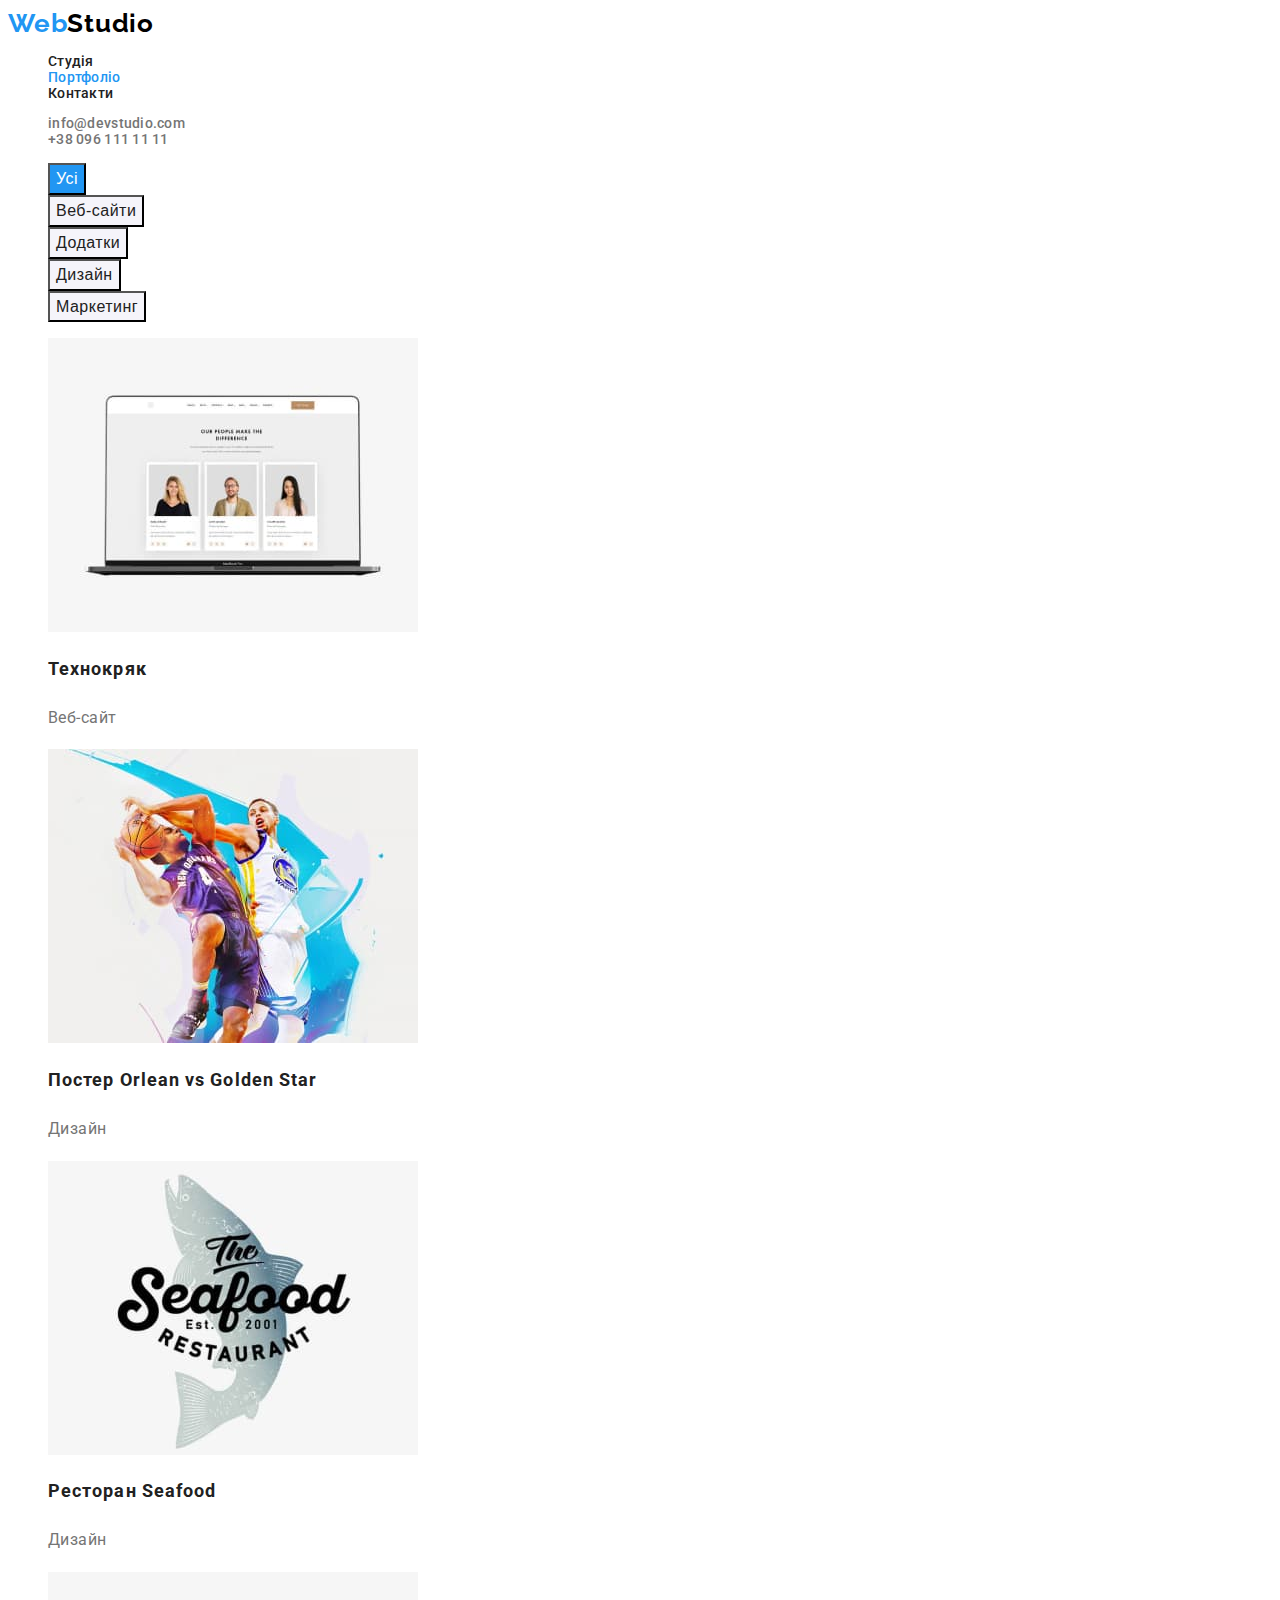
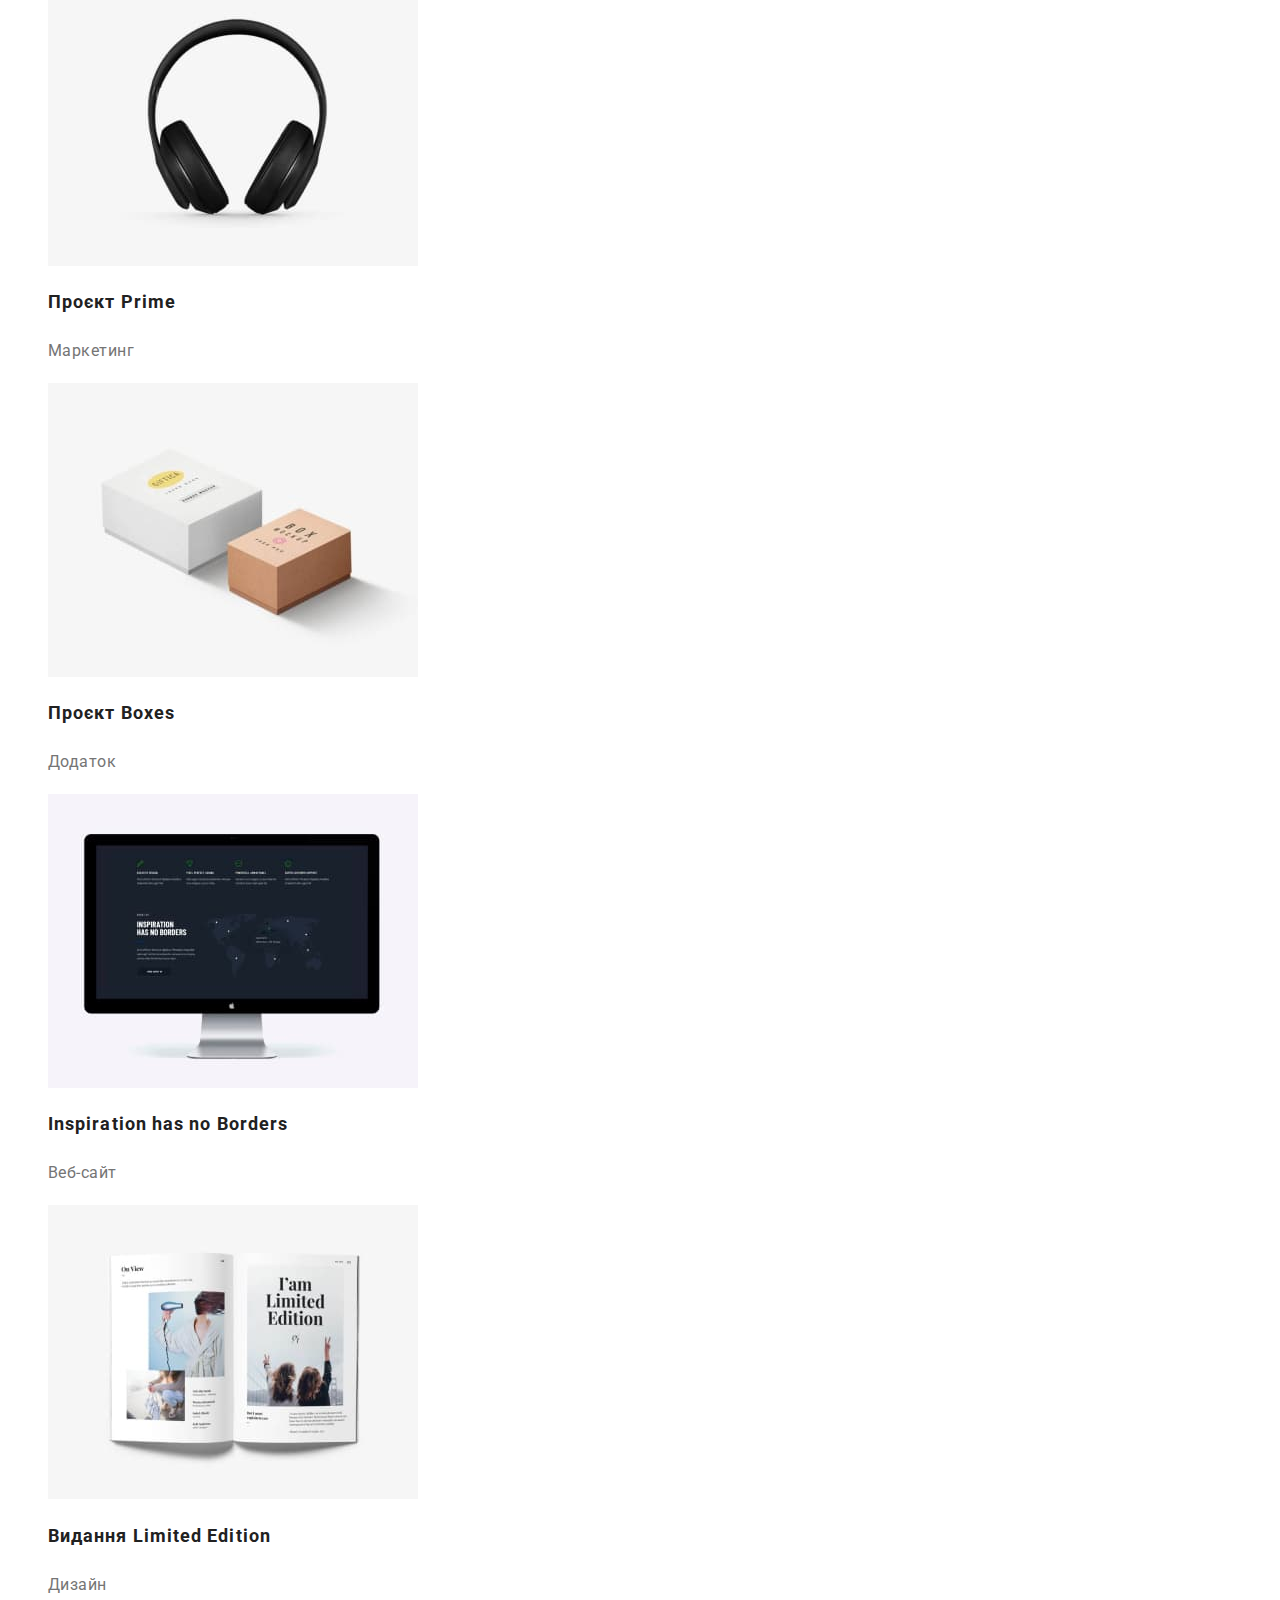
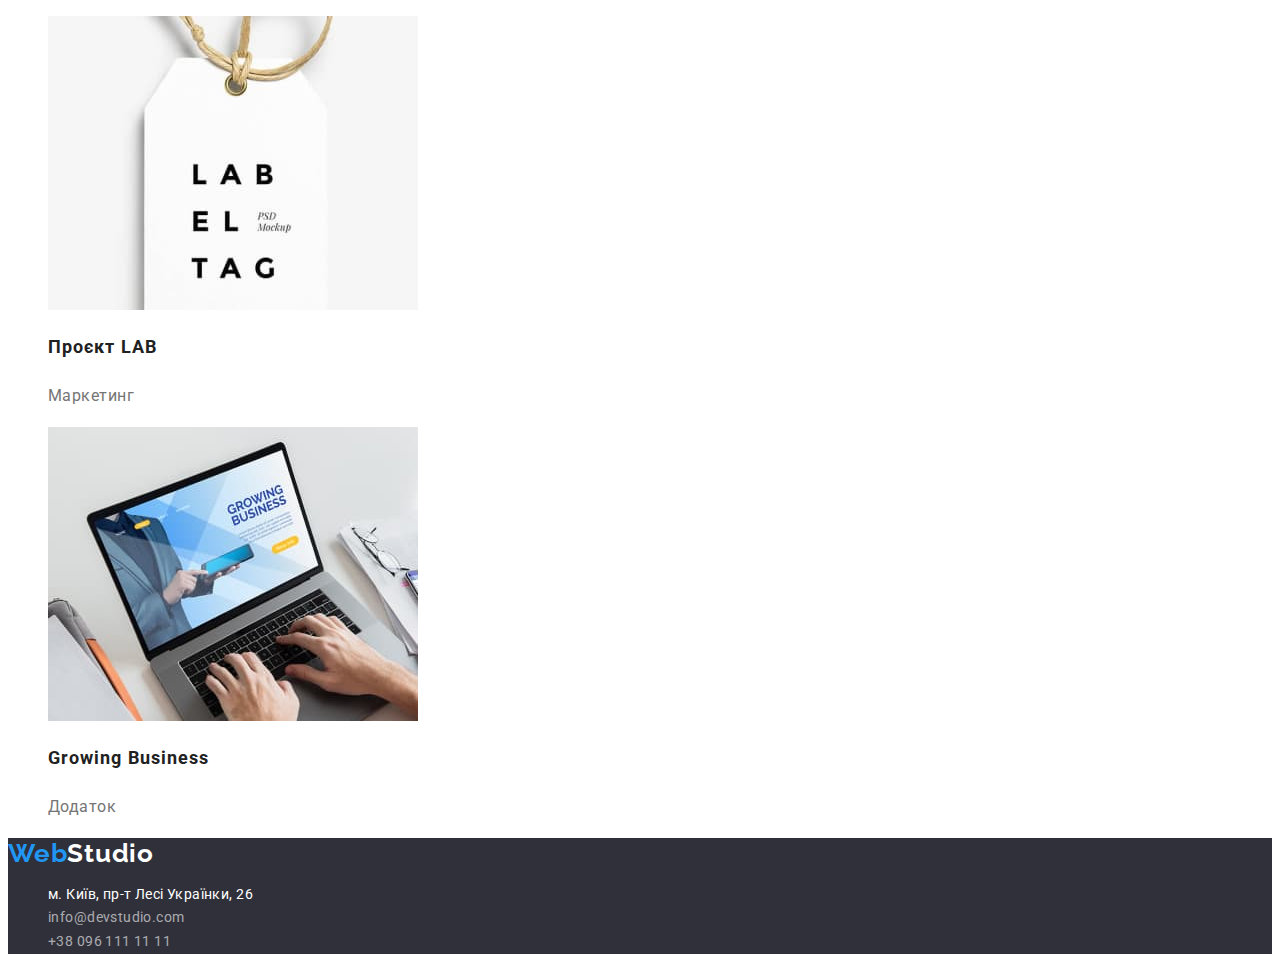
==== commit f993878e: "Added bcgcolor of buttons to portfolio" ====
--- a/potfolio.html
+++ b/potfolio.html
@@ -54,7 +54,7 @@
             <a href="" target="_blank" rel="noopener noreferrer" class="link">
               <img src="./images/technocrack.jpg" alt="Технокряк" />
               <h2 class="sub-title">Технокряк</h2>
-              <p>Веб-сайт</p></a
+              <p class="portfolio-text">Веб-сайт</p></a
             >
           </li>
 
@@ -65,56 +65,56 @@
                 alt="Постер New Orlean vs Golden Star"
               />
               <h2 class="sub-title">Постер <span lang="en">Orlean vs Golden Star</span></h2>
-              <p>Дизайн</p>
+              <p class="portfolio-text">Дизайн</p>
             </a>
           </li>
           <li>
             <a href="" target="_blank" rel="noopener noreferrer" class="link">
               <img src="./images/seafood.jpg" alt="Ресторан Seafood" />
               <h2 class="sub-title">Ресторан <span lang="en">Seafood</span></h2>
-              <p>Дизайн</p>
+              <p class="portfolio-text">Дизайн</p>
             </a>
           </li>
           <li>
             <a href="" target="_blank" rel="noopener noreferrer" class="link">
               <img src="./images/prime.jpg" alt="Проєкт Prime" />
               <h2 class="sub-title">Проєкт <span lang="en">Prime</span></h2>
-              <p>Маркетинг</p>
+              <p class="portfolio-text">Маркетинг</p>
             </a>
           </li>
           <li>
             <a href="" target="_blank" rel="noopener noreferrer" class="link">
               <img src="./images/boxes.jpg" alt="Проєкт Boxes" />
               <h2 class="sub-title">Проєкт <span lang="en">Boxes</span></h2>
-              <p>Додаток</p></a
+              <p class="portfolio-text">Додаток</p></a
             >
           </li>
           <li>
             <a href="" target="_blank" rel="noopener noreferrer" class="link">
               <img src="./images/inspiration-has-no-border.jpg" alt="Inspiration has no Borders" />
               <h2 lang="en" class="sub-title">Inspiration has no Borders</h2>
-              <p>Веб-сайт</p></a
+              <p class="portfolio-text">Веб-сайт</p></a
             >
           </li>
           <li>
             <a href="" target="_blank" rel="noopener noreferrer" class="link">
               <img src="./images/limited-edition.jpg" alt="Видання Limited Edition" />
               <h2 class="sub-title">Видання <span lang="en">Limited Edition</span></h2>
-              <p>Дизайн</p></a
+              <p class="portfolio-text">Дизайн</p></a
             >
           </li>
           <li>
             <a href="" target="_blank" rel="noopener noreferrer" class="link">
               <img src="./images/lab.jpg" alt="Проєкт LAB" />
               <h2 class="sub-title">Проєкт <span lang="en">LAB</span></h2>
-              <p>Маркетинг</p>
+              <p class="portfolio-text">Маркетинг</p>
             </a>
           </li>
           <li>
             <a href="" target="_blank" rel="noopener noreferrer" class="link">
               <img src="./images/growing-buisness.jpg" alt="Growing Business" />
               <h2 lang="en" class="sub-title">Growing Business</h2>
-              <p>Додаток</p></a
+              <p class="portfolio-text">Додаток</p></a
             >
           </li>
         </ul>
--- a/css/styles.css
+++ b/css/styles.css
@@ -1,17 +1,20 @@
-/* Общие стили */
+/* Загальні стилі */
 
 :root {
   --main-color: #757575;
+  --secondary-color: #ffffff;
+
   --header-color: #212121;
   --hover-color: #2196f3;
 
-  --adress-header-color: #757575;
   --adress-footer-color: rgba(255, 255, 255, 0.6);
 
   --logo-black-color: #000000;
   --logo-blue-color: #2196f3;
 
-  --secondary-color: #ffffff;
+  --button-color: #2196f3;
+  --button-hover-color: #188ce8;
+
   --primary-bcg: #ffffff;
   --secondary-bcg: #f5f4fa;
   --footer-bcg: #2f303a;
@@ -89,19 +92,6 @@
   color: var(--adress-footer-color);
 }
 
-/* Для фильтра портфолио*/
-
-.portfolio-filter .button:hover,
-.portfolio-filter .button:focus {
-  background-color: var(--hover-color);
-  color: var(--secondary-color);
-}
-
-.portfolio-filter .button.current {
-  background-color: var(--hover-color);
-  color: var(--secondary-color);
-}
-
 /* Для героя */
 
 .hero {
@@ -119,11 +109,16 @@
 }
 
 .hero .button {
-  background-color: var(--hover-color);
-  color: var(--secondary-color);
-}
-
-/* Основные заголовки секций */
+  background-color: var(--button-color);
+  color: var(--secondary-color);
+}
+.hero .button:hover,
+.hero .button:focus {
+  background-color: var(--button-hover-color);
+  color: var(--secondary-color);
+}
+
+/* Основні заголовки секцій */
 
 .section .title {
   color: var(--header-color);
@@ -134,14 +129,14 @@
   text-align: center;
   letter-spacing: 0.03em;
 }
-/* Спрятанные заголовки */
+/* Заховані заголовки */
 
 .section.portfolio .title,
 .section.features .title {
   display: none;
 }
 
-/* Секция особенностей */
+/* Секція особливостей */
 
 .section.features .sub-title {
   color: var(--header-color);
@@ -153,18 +148,22 @@
   text-transform: uppercase;
 }
 
-.section.features p {
+.section.features .features-text {
   font-size: 14px;
   line-height: 1.71;
   letter-spacing: 0.03em;
 }
 
-/* Секция команды */
+/* Секція команди */
 
 .section.team {
   background-color: var(--secondary-bcg);
 }
 
+.section.team .card {
+  background-color: var(--primary-bcg);
+}
+
 .section.team .sub-title {
   color: var(--header-color);
   font-weight: 500;
@@ -174,14 +173,14 @@
   letter-spacing: 0.03em;
 }
 
-.section.team p {
+.section.team .team-text {
   font-size: 16px;
   line-height: 1.19px;
   text-align: center;
   letter-spacing: 0.03em;
 }
 
-/* Секция Портфолио */
+/* Секція портфоліо */
 
 .section.portfolio .sub-title {
   color: var(--header-color);
@@ -191,8 +190,32 @@
   letter-spacing: 0.06em;
 }
 
-.section.portfolio p {
+.section.portfolio .portfolio-text {
   font-size: 16px;
   line-height: 1.88;
   letter-spacing: 0.03em;
 }
+
+/* Для фільтра портфоліо*/
+
+.portfolio-filter .button {
+  color: var(--header-color);
+  background-color: var(--secondary-bcg);
+
+  font-weight: 500;
+  font-size: 16px;
+  line-height: 1.62;
+  text-align: center;
+  letter-spacing: 0.03em;
+}
+
+.portfolio-filter .button:hover,
+.portfolio-filter .button:focus {
+  background-color: var(--hover-color);
+  color: var(--secondary-color);
+}
+
+.portfolio-filter .button.current {
+  background-color: var(--hover-color);
+  color: var(--secondary-color);
+}
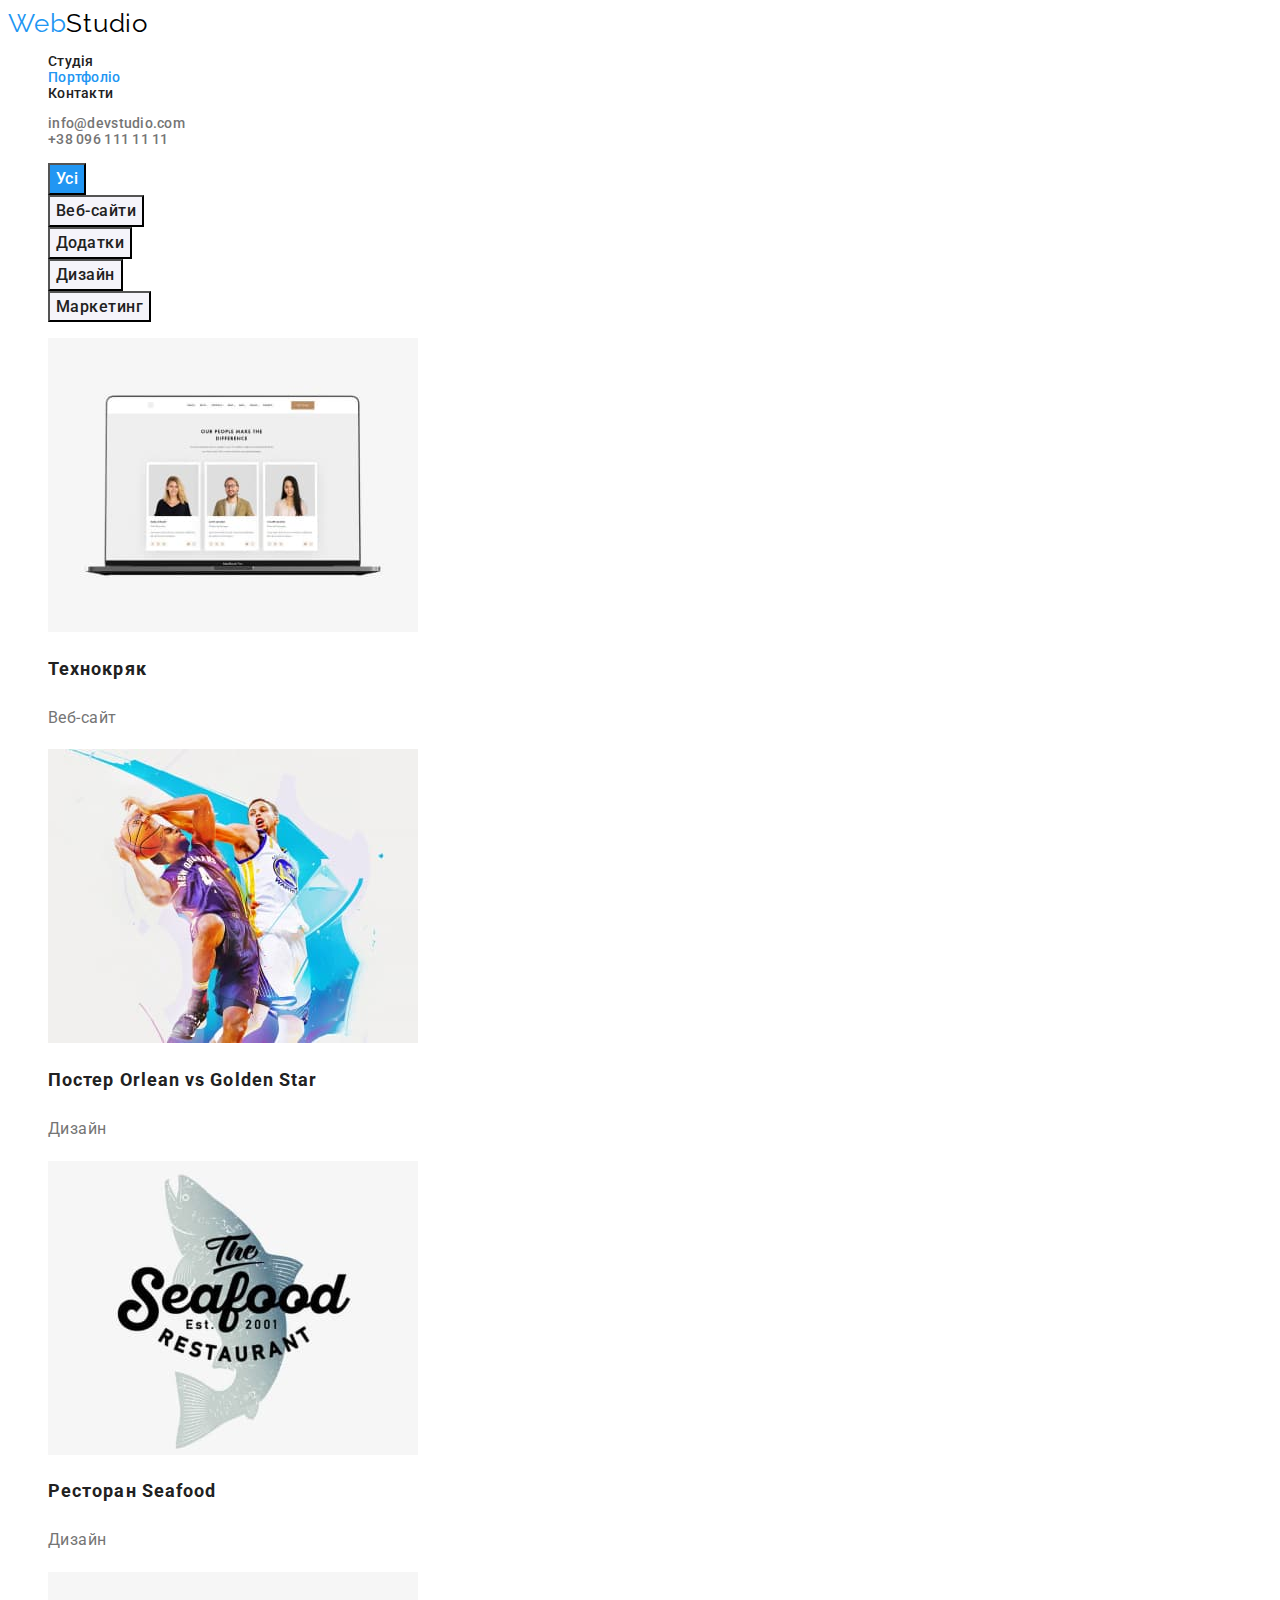
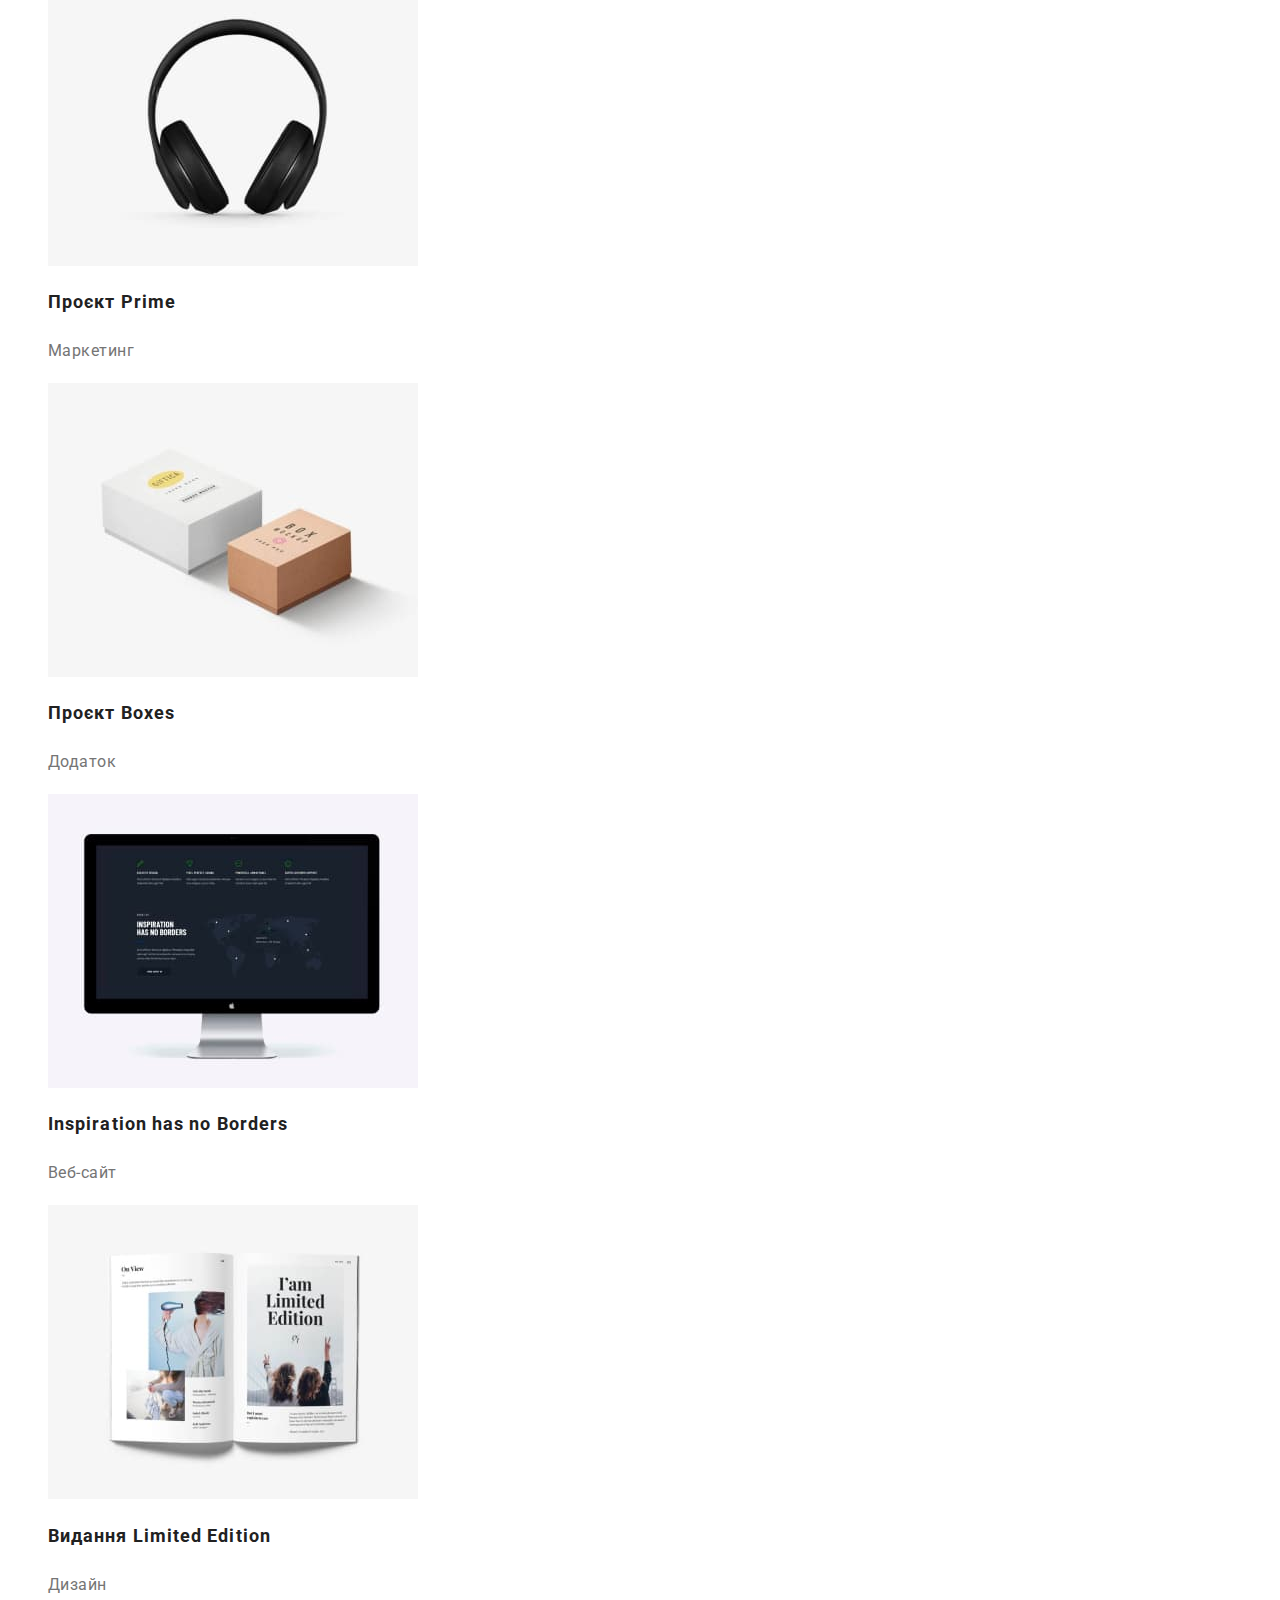
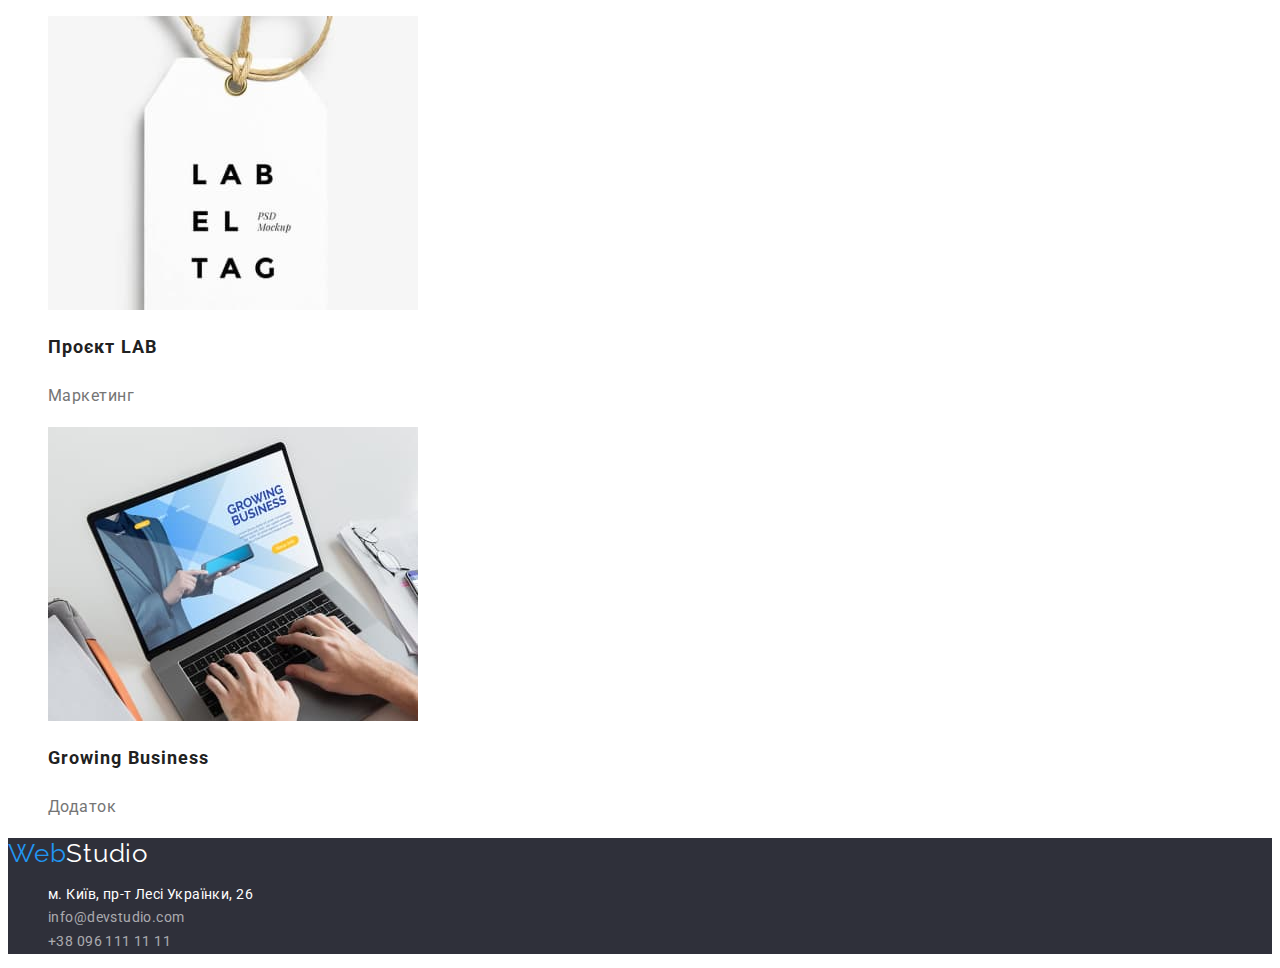
==== commit b8e742d8: "Finished homework" ====
--- a/potfolio.html
+++ b/potfolio.html
@@ -5,6 +5,8 @@
     <meta http-equiv="X-UA-Compatible" content="IE=edge" />
     <meta name="viewport" content="width=device-width, initial-scale=1.0" />
     <title>Портфоліо</title>
+    <link rel="preconnect" href="https://fonts.googleapis.com" />
+    <link rel="preconnect" href="https://fonts.gstatic.com" crossorigin />
     <link
       href="https://fonts.googleapis.com/css2?family=Raleway:wght@700&family=Roboto:wght@400;500;700;900&display=swap"
       rel="stylesheet"
@@ -33,9 +35,9 @@
     </header>
 
     <main>
-      <section class="section portfolio">
+      <section class="portfolio">
         <!-- Заголовок прихований -->
-        <h1 class="title">Портфоліо</h1>
+        <h1 class="portfolio-title">Портфоліо</h1>
 
         <!-- Фільтр -->
         <ul class="portfolio-filter list">
@@ -51,11 +53,12 @@
         <ul class="list">
           <li>
             <!-- Перехід на зовнішню сторінку, тому посилання за target -->
+
             <a href="" target="_blank" rel="noopener noreferrer" class="link">
               <img src="./images/technocrack.jpg" alt="Технокряк" />
-              <h2 class="sub-title">Технокряк</h2>
-              <p class="portfolio-text">Веб-сайт</p></a
-            >
+              <h2 class="portfolio-sub-title">Технокряк</h2>
+              <p class="portfolio-text">Веб-сайт</p>
+            </a>
           </li>
 
           <li>
@@ -64,56 +67,58 @@
                 src="./images/new-orlean-golden-star.jpg"
                 alt="Постер New Orlean vs Golden Star"
               />
-              <h2 class="sub-title">Постер <span lang="en">Orlean vs Golden Star</span></h2>
+              <h2 class="portfolio-sub-title">
+                Постер <span lang="en">Orlean vs Golden Star</span>
+              </h2>
               <p class="portfolio-text">Дизайн</p>
             </a>
           </li>
           <li>
             <a href="" target="_blank" rel="noopener noreferrer" class="link">
               <img src="./images/seafood.jpg" alt="Ресторан Seafood" />
-              <h2 class="sub-title">Ресторан <span lang="en">Seafood</span></h2>
+              <h2 class="portfolio-sub-title">Ресторан <span lang="en">Seafood</span></h2>
               <p class="portfolio-text">Дизайн</p>
             </a>
           </li>
           <li>
             <a href="" target="_blank" rel="noopener noreferrer" class="link">
               <img src="./images/prime.jpg" alt="Проєкт Prime" />
-              <h2 class="sub-title">Проєкт <span lang="en">Prime</span></h2>
+              <h2 class="portfolio-sub-title">Проєкт <span lang="en">Prime</span></h2>
               <p class="portfolio-text">Маркетинг</p>
             </a>
           </li>
           <li>
             <a href="" target="_blank" rel="noopener noreferrer" class="link">
               <img src="./images/boxes.jpg" alt="Проєкт Boxes" />
-              <h2 class="sub-title">Проєкт <span lang="en">Boxes</span></h2>
+              <h2 class="portfolio-sub-title">Проєкт <span lang="en">Boxes</span></h2>
               <p class="portfolio-text">Додаток</p></a
             >
           </li>
           <li>
             <a href="" target="_blank" rel="noopener noreferrer" class="link">
               <img src="./images/inspiration-has-no-border.jpg" alt="Inspiration has no Borders" />
-              <h2 lang="en" class="sub-title">Inspiration has no Borders</h2>
+              <h2 lang="en" class="portfolio-sub-title">Inspiration has no Borders</h2>
               <p class="portfolio-text">Веб-сайт</p></a
             >
           </li>
           <li>
             <a href="" target="_blank" rel="noopener noreferrer" class="link">
               <img src="./images/limited-edition.jpg" alt="Видання Limited Edition" />
-              <h2 class="sub-title">Видання <span lang="en">Limited Edition</span></h2>
+              <h2 class="portfolio-sub-title">Видання <span lang="en">Limited Edition</span></h2>
               <p class="portfolio-text">Дизайн</p></a
             >
           </li>
           <li>
             <a href="" target="_blank" rel="noopener noreferrer" class="link">
               <img src="./images/lab.jpg" alt="Проєкт LAB" />
-              <h2 class="sub-title">Проєкт <span lang="en">LAB</span></h2>
+              <h2 class="portfolio-sub-title">Проєкт <span lang="en">LAB</span></h2>
               <p class="portfolio-text">Маркетинг</p>
             </a>
           </li>
           <li>
             <a href="" target="_blank" rel="noopener noreferrer" class="link">
               <img src="./images/growing-buisness.jpg" alt="Growing Business" />
-              <h2 lang="en" class="sub-title">Growing Business</h2>
+              <h2 lang="en" class="portfolio-sub-title">Growing Business</h2>
               <p class="portfolio-text">Додаток</p></a
             >
           </li>
--- a/css/styles.css
+++ b/css/styles.css
@@ -1,59 +1,53 @@
 /* Загальні стилі */
 
 :root {
+  /* Основний колір */
   --main-color: #757575;
+  /* Допоміжний колір (герой, ховер на синіх кнопках, бекграунд) */
   --secondary-color: #ffffff;
-
+  /* Колір заголовків */
   --header-color: #212121;
-  --hover-color: #2196f3;
-
+  /* Ультрачорний для логотипу */
+  --logo-black-color: #000000;
+  /* Синій для логотипу, кнопок та ховеру */
+  --hover-blue-color: #2196f3;
+  /* Синій для ховеру кнопок фільтра */
+  --button-hover-color: #188ce8;
+  /* Колір бекграунду у футері та герої */
+  --footer-bcg: #2f303a;
+  /* Колір бекграунду у секції команди */
+  --secondary-bcg: #f5f4fa;
+  /* колір тексту в контактах футера */
   --adress-footer-color: rgba(255, 255, 255, 0.6);
-
-  --logo-black-color: #000000;
-  --logo-blue-color: #2196f3;
-
-  --button-color: #2196f3;
-  --button-hover-color: #188ce8;
-
-  --primary-bcg: #ffffff;
-  --secondary-bcg: #f5f4fa;
-  --footer-bcg: #2f303a;
 }
 
 body {
   font-family: 'Roboto', sans-serif;
   color: var(--main-color);
-  background-color: var(--primary-bcg);
+  background-color: var(--secondary-color);
 }
 .link {
   text-decoration: none;
   color: inherit;
 }
-
-.section .list,
-.header .list,
-.footer .list {
+.list {
   list-style-type: none;
 }
+
+/* 
+Для header */
+.site-nav .link.current {
+  color: var(--hover-blue-color);
+}
+
 .header .link:hover,
-.header .link:focus,
-.footer .link:hover,
-.footer .link:focus,
-.section .link:hover,
-.section .link:focus {
-  color: var(--hover-color);
-}
-
-/* 
-Для header та footer */
-.site-nav .link.current {
-  color: var(--hover-color);
+.header .link:focus {
+  color: var(--hover-blue-color);
 }
 
 .logo {
-  color: var(--logo-blue-color);
+  color: var(--hover-blue-color);
   font-family: 'Raleway';
-  font-weight: 700;
   font-size: 26px;
   line-height: 1.19;
   letter-spacing: 0.03em;
@@ -61,9 +55,6 @@
 .logo > .logo-header {
   color: var(--logo-black-color);
 }
-.logo > .logo-footer {
-  color: var(--secondary-color);
-}
 
 .header .list {
   font-weight: 500;
@@ -76,22 +67,6 @@
   color: var(--header-color);
 }
 
-.footer {
-  background-color: var(--footer-bcg);
-}
-
-.footer .list {
-  color: var(--secondary-color);
-  font-style: normal;
-  font-size: 14px;
-  line-height: 1.71;
-  letter-spacing: 0.03em;
-}
-
-.footer .contacts {
-  color: var(--adress-footer-color);
-}
-
 /* Для героя */
 
 .hero {
@@ -99,7 +74,7 @@
   color: var(--secondary-color);
 }
 
-.hero .hero-title {
+.hero-title {
   font-weight: 900;
   font-size: 44px;
   line-height: 1.36;
@@ -109,8 +84,10 @@
 }
 
 .hero .button {
-  background-color: var(--button-color);
-  color: var(--secondary-color);
+  background-color: var(--hover-blue-color);
+  color: var(--secondary-color);
+  font-family: inherit;
+  cursor: pointer;
 }
 .hero .button:hover,
 .hero .button:focus {
@@ -118,53 +95,55 @@
   color: var(--secondary-color);
 }
 
-/* Основні заголовки секцій */
-
-.section .title {
-  color: var(--header-color);
-
-  font-weight: 700;
+/* Секція особливостей */
+
+/* Заховані заголовки */
+
+.portfolio-title,
+.features-title {
+  position: absolute;
+  clip: rect(0 0 0 0);
+  width: 1px;
+  height: 1px;
+  margin: -1px;
+}
+
+.features-sub-title {
+  color: var(--header-color);
+
+  font-size: 14px;
+  line-height: 1.14;
+  letter-spacing: 0.03em;
+  text-transform: uppercase;
+}
+
+.features-text {
+  font-size: 14px;
+  line-height: 1.71;
+  letter-spacing: 0.03em;
+}
+
+/* Секція команди */
+
+.work-title,
+.team-title {
+  color: var(--header-color);
+
   font-size: 36px;
   line-height: 1.17;
   text-align: center;
   letter-spacing: 0.03em;
 }
-/* Заховані заголовки */
-
-.section.portfolio .title,
-.section.features .title {
-  display: none;
-}
-
-/* Секція особливостей */
-
-.section.features .sub-title {
-  color: var(--header-color);
-
-  font-weight: 700;
-  font-size: 14px;
-  line-height: 1.14;
-  letter-spacing: 0.03em;
-  text-transform: uppercase;
-}
-
-.section.features .features-text {
-  font-size: 14px;
-  line-height: 1.71;
-  letter-spacing: 0.03em;
-}
-
-/* Секція команди */
-
-.section.team {
+
+.team {
   background-color: var(--secondary-bcg);
 }
 
-.section.team .card {
-  background-color: var(--primary-bcg);
-}
-
-.section.team .sub-title {
+.team .card {
+  background-color: var(--secondary-color);
+}
+
+.team-sub-title {
   color: var(--header-color);
   font-weight: 500;
   font-size: 16px;
@@ -173,49 +152,77 @@
   letter-spacing: 0.03em;
 }
 
-.section.team .team-text {
+.team-text {
   font-size: 16px;
   line-height: 1.19px;
   text-align: center;
   letter-spacing: 0.03em;
 }
 
+/* Для фільтра портфоліо*/
+
+.portfolio-filter .button {
+  color: var(--header-color);
+  background-color: var(--secondary-bcg);
+
+  font-family: inherit;
+  font-weight: 500;
+  font-size: 16px;
+  line-height: 1.62;
+  letter-spacing: 0.03em;
+  cursor: pointer;
+}
+
+.portfolio-filter .button:hover,
+.portfolio-filter .button:focus {
+  background-color: var(--hover-blue-color);
+  color: var(--secondary-color);
+}
+
+.portfolio-filter .button.current {
+  background-color: var(--hover-blue-color);
+  color: var(--secondary-color);
+}
+
 /* Секція портфоліо */
 
-.section.portfolio .sub-title {
-  color: var(--header-color);
-  font-weight: 700;
+.portfolio-sub-title {
+  color: var(--header-color);
+
   font-size: 18px;
   line-height: 2;
   letter-spacing: 0.06em;
 }
 
-.section.portfolio .portfolio-text {
+.portfolio-text {
   font-size: 16px;
   line-height: 1.88;
   letter-spacing: 0.03em;
 }
 
-/* Для фільтра портфоліо*/
-
-.portfolio-filter .button {
-  color: var(--header-color);
-  background-color: var(--secondary-bcg);
-
-  font-weight: 500;
-  font-size: 16px;
-  line-height: 1.62;
-  text-align: center;
-  letter-spacing: 0.03em;
-}
-
-.portfolio-filter .button:hover,
-.portfolio-filter .button:focus {
-  background-color: var(--hover-color);
-  color: var(--secondary-color);
-}
-
-.portfolio-filter .button.current {
-  background-color: var(--hover-color);
-  color: var(--secondary-color);
-}
+/* 
+footer */
+
+.footer {
+  background-color: var(--footer-bcg);
+}
+.logo > .logo-footer {
+  color: var(--secondary-color);
+}
+
+.footer .link:hover,
+.footer .link:focus {
+  color: var(--hover-blue-color);
+}
+
+.footer .list {
+  color: var(--secondary-color);
+  font-style: normal;
+  font-size: 14px;
+  line-height: 1.71;
+  letter-spacing: 0.03em;
+}
+
+.footer .contacts {
+  color: var(--adress-footer-color);
+}
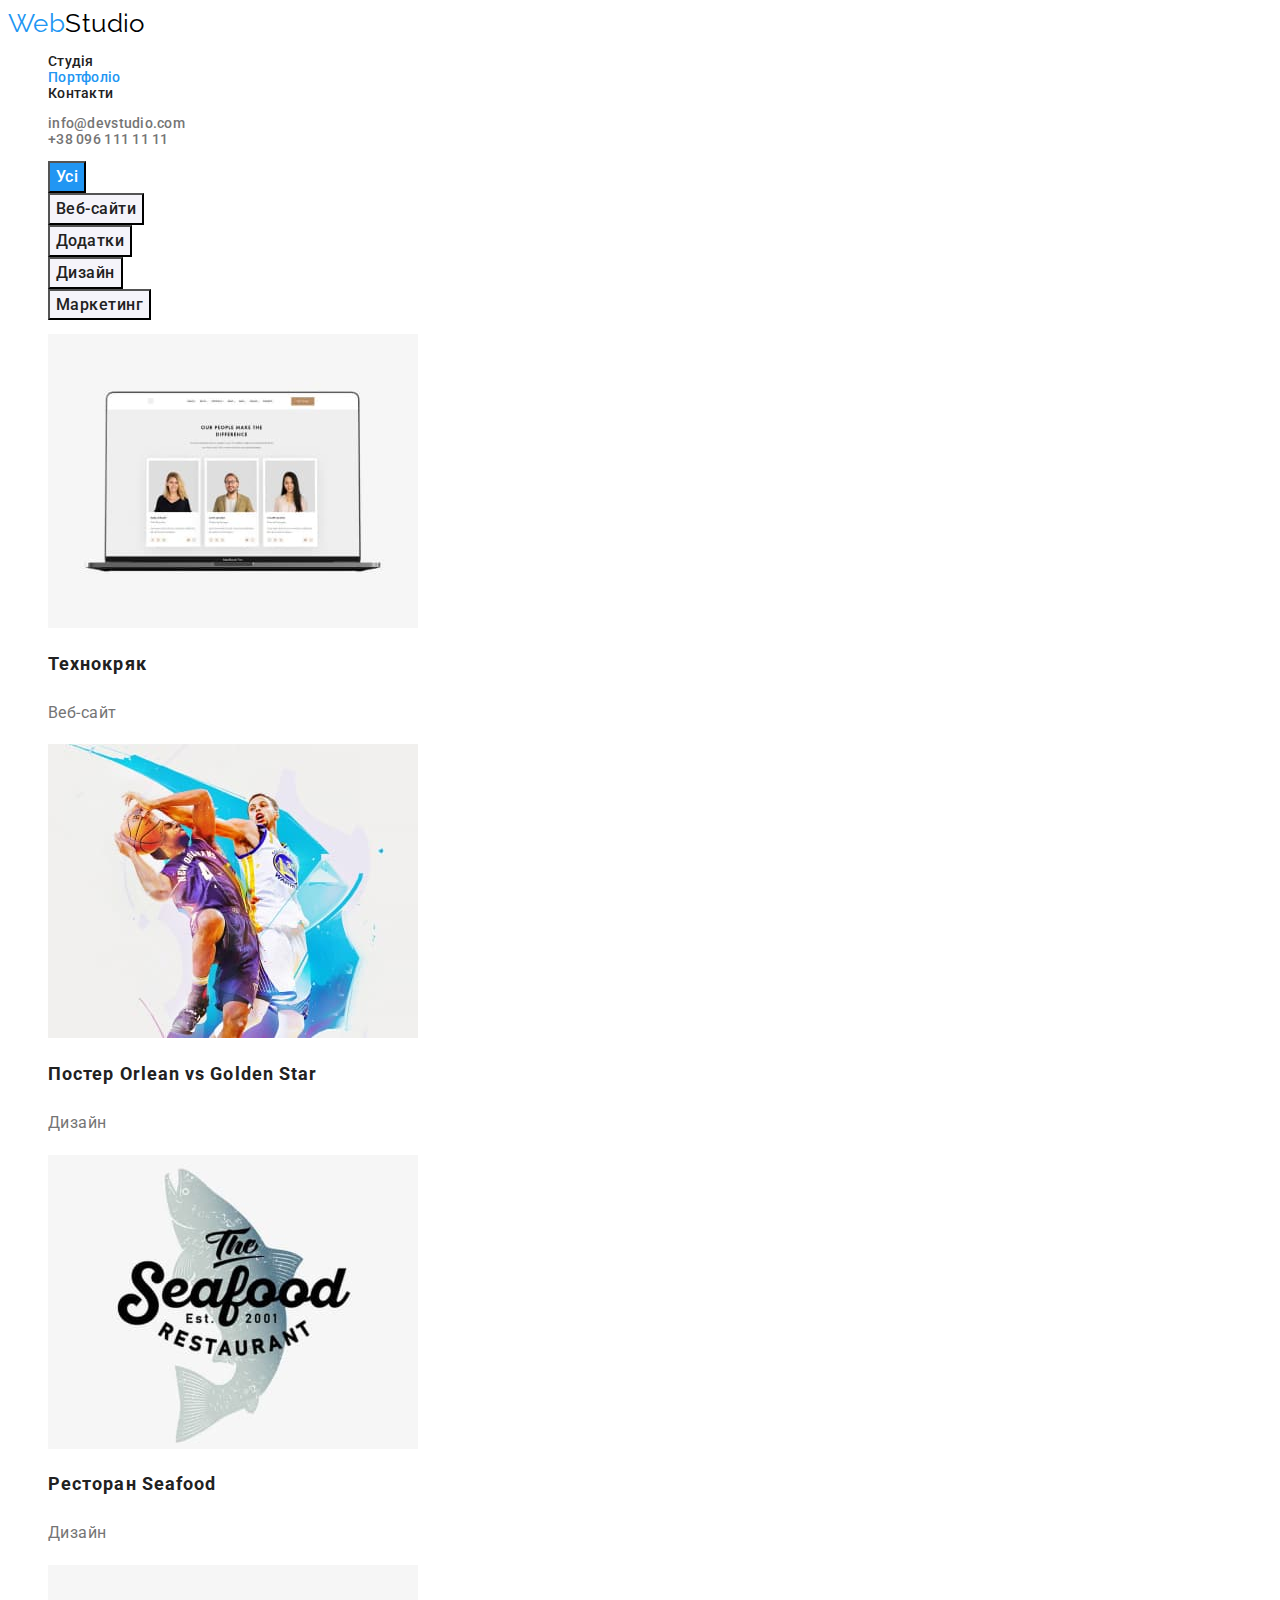
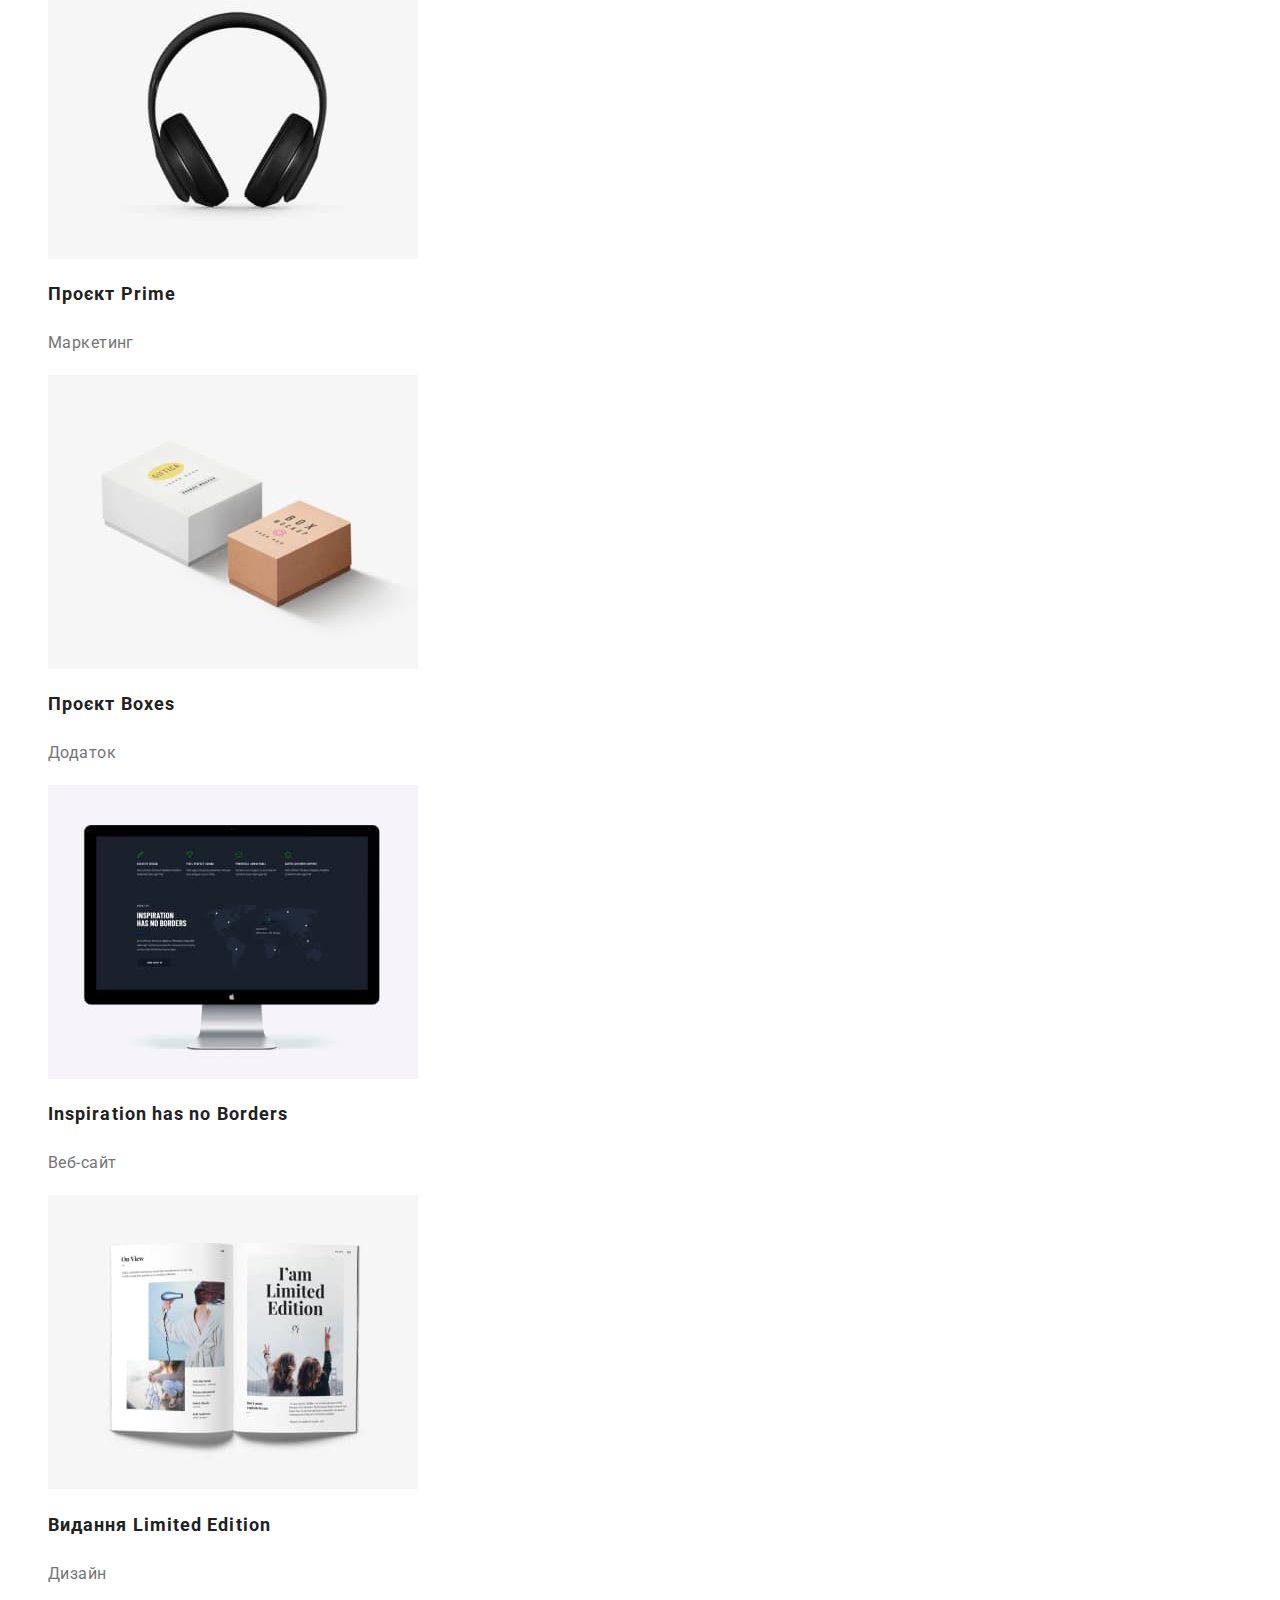
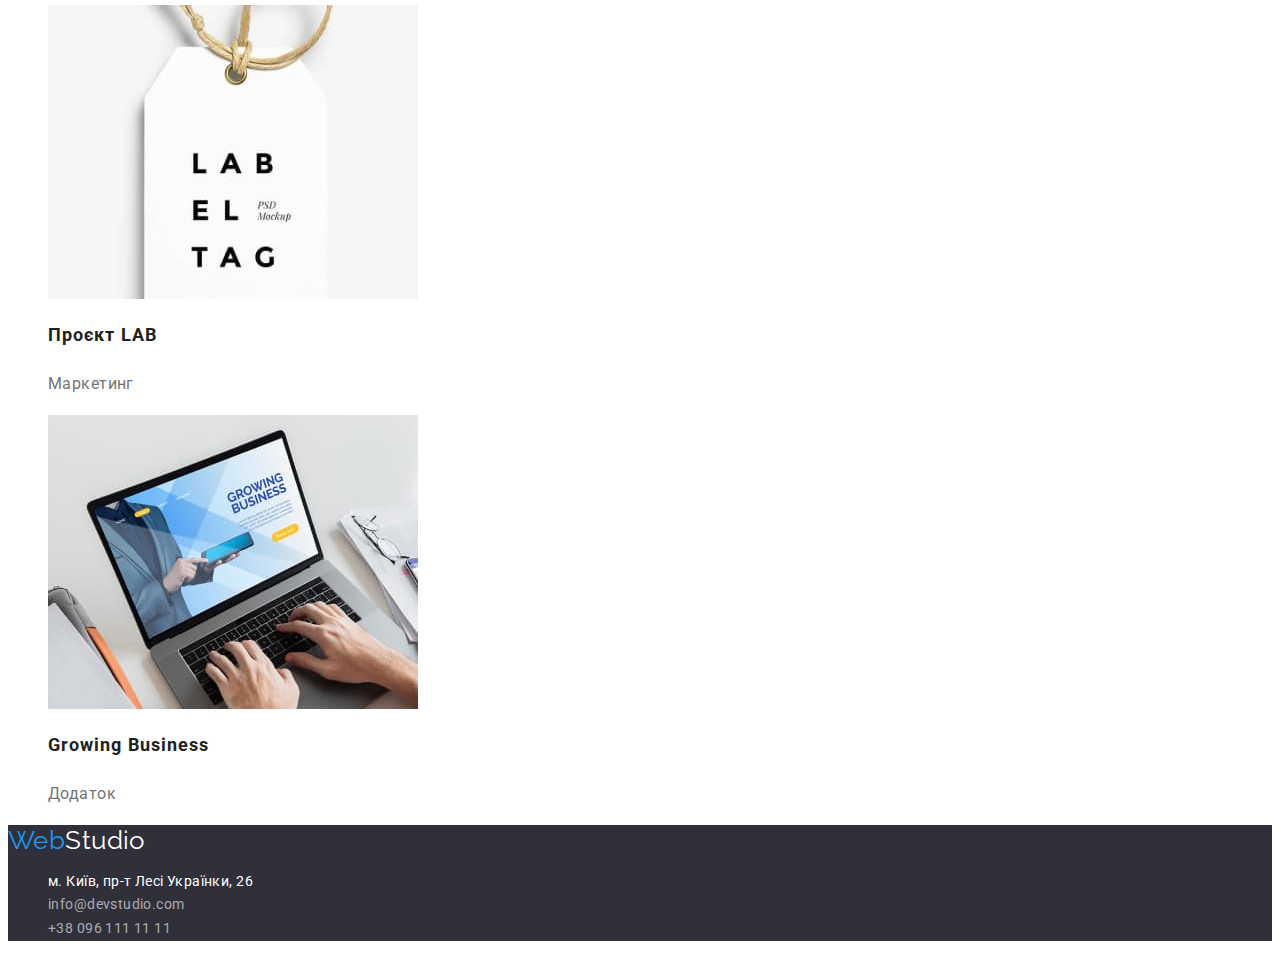
==== commit 919c0f13: "Виправлені помилки після перевірки Юлії" ====
--- a/potfolio.html
+++ b/potfolio.html
@@ -20,13 +20,13 @@
         <a href="./index.html" lang="en" class="link logo"
           >Web<span class="logo-header">Studio</span></a
         >
-        <ul class="site-nav list">
+        <ul class="header-nav list">
           <li><a href="./index.html" class="link">Студія</a></li>
           <li><a href="./potfolio.html" class="link current">Портфоліо</a></li>
           <li><a href="#" class="link">Контакти</a></li>
         </ul>
       </nav>
-      <ul class="list">
+      <ul class="header-contacts list">
         <li>
           <a href="mailto:info@devstudio.com" class="link">info@devstudio.com</a>
         </li>
--- a/css/styles.css
+++ b/css/styles.css
@@ -25,6 +25,8 @@
   font-family: 'Roboto', sans-serif;
   color: var(--main-color);
   background-color: var(--secondary-color);
+  font-size: 14px;
+  letter-spacing: 0.03em;
 }
 .link {
   text-decoration: none;
@@ -36,9 +38,6 @@
 
 /* 
 Для header */
-.site-nav .link.current {
-  color: var(--hover-blue-color);
-}
 
 .header .link:hover,
 .header .link:focus {
@@ -50,21 +49,23 @@
   font-family: 'Raleway';
   font-size: 26px;
   line-height: 1.19;
-  letter-spacing: 0.03em;
 }
 .logo > .logo-header {
   color: var(--logo-black-color);
 }
 
-.header .list {
+.header-nav,
+.header-contacts {
   font-weight: 500;
-  font-size: 14px;
   line-height: 1, 43;
   letter-spacing: 0.02em;
 }
-
-.site-nav .link {
-  color: var(--header-color);
+.header-nav .link {
+  color: var(--header-color);
+}
+
+.header-nav .link.current {
+  color: var(--hover-blue-color);
 }
 
 /* Для героя */
@@ -87,6 +88,10 @@
   background-color: var(--hover-blue-color);
   color: var(--secondary-color);
   font-family: inherit;
+  font-weight: 700;
+  font-size: 16px;
+  line-height: 1.88;
+  letter-spacing: 0.06em;
   cursor: pointer;
 }
 .hero .button:hover,
@@ -94,8 +99,6 @@
   background-color: var(--button-hover-color);
   color: var(--secondary-color);
 }
-
-/* Секція особливостей */
 
 /* Заховані заголовки */
 
@@ -107,20 +110,17 @@
   height: 1px;
   margin: -1px;
 }
+/* Секція особливостей */
 
 .features-sub-title {
   color: var(--header-color);
-
   font-size: 14px;
   line-height: 1.14;
-  letter-spacing: 0.03em;
   text-transform: uppercase;
 }
 
 .features-text {
-  font-size: 14px;
   line-height: 1.71;
-  letter-spacing: 0.03em;
 }
 
 /* Секція команди */
@@ -156,7 +156,6 @@
   font-size: 16px;
   line-height: 1.19px;
   text-align: center;
-  letter-spacing: 0.03em;
 }
 
 /* Для фільтра портфоліо*/
@@ -197,7 +196,6 @@
 .portfolio-text {
   font-size: 16px;
   line-height: 1.88;
-  letter-spacing: 0.03em;
 }
 
 /* 
@@ -218,9 +216,7 @@
 .footer .list {
   color: var(--secondary-color);
   font-style: normal;
-  font-size: 14px;
   line-height: 1.71;
-  letter-spacing: 0.03em;
 }
 
 .footer .contacts {
